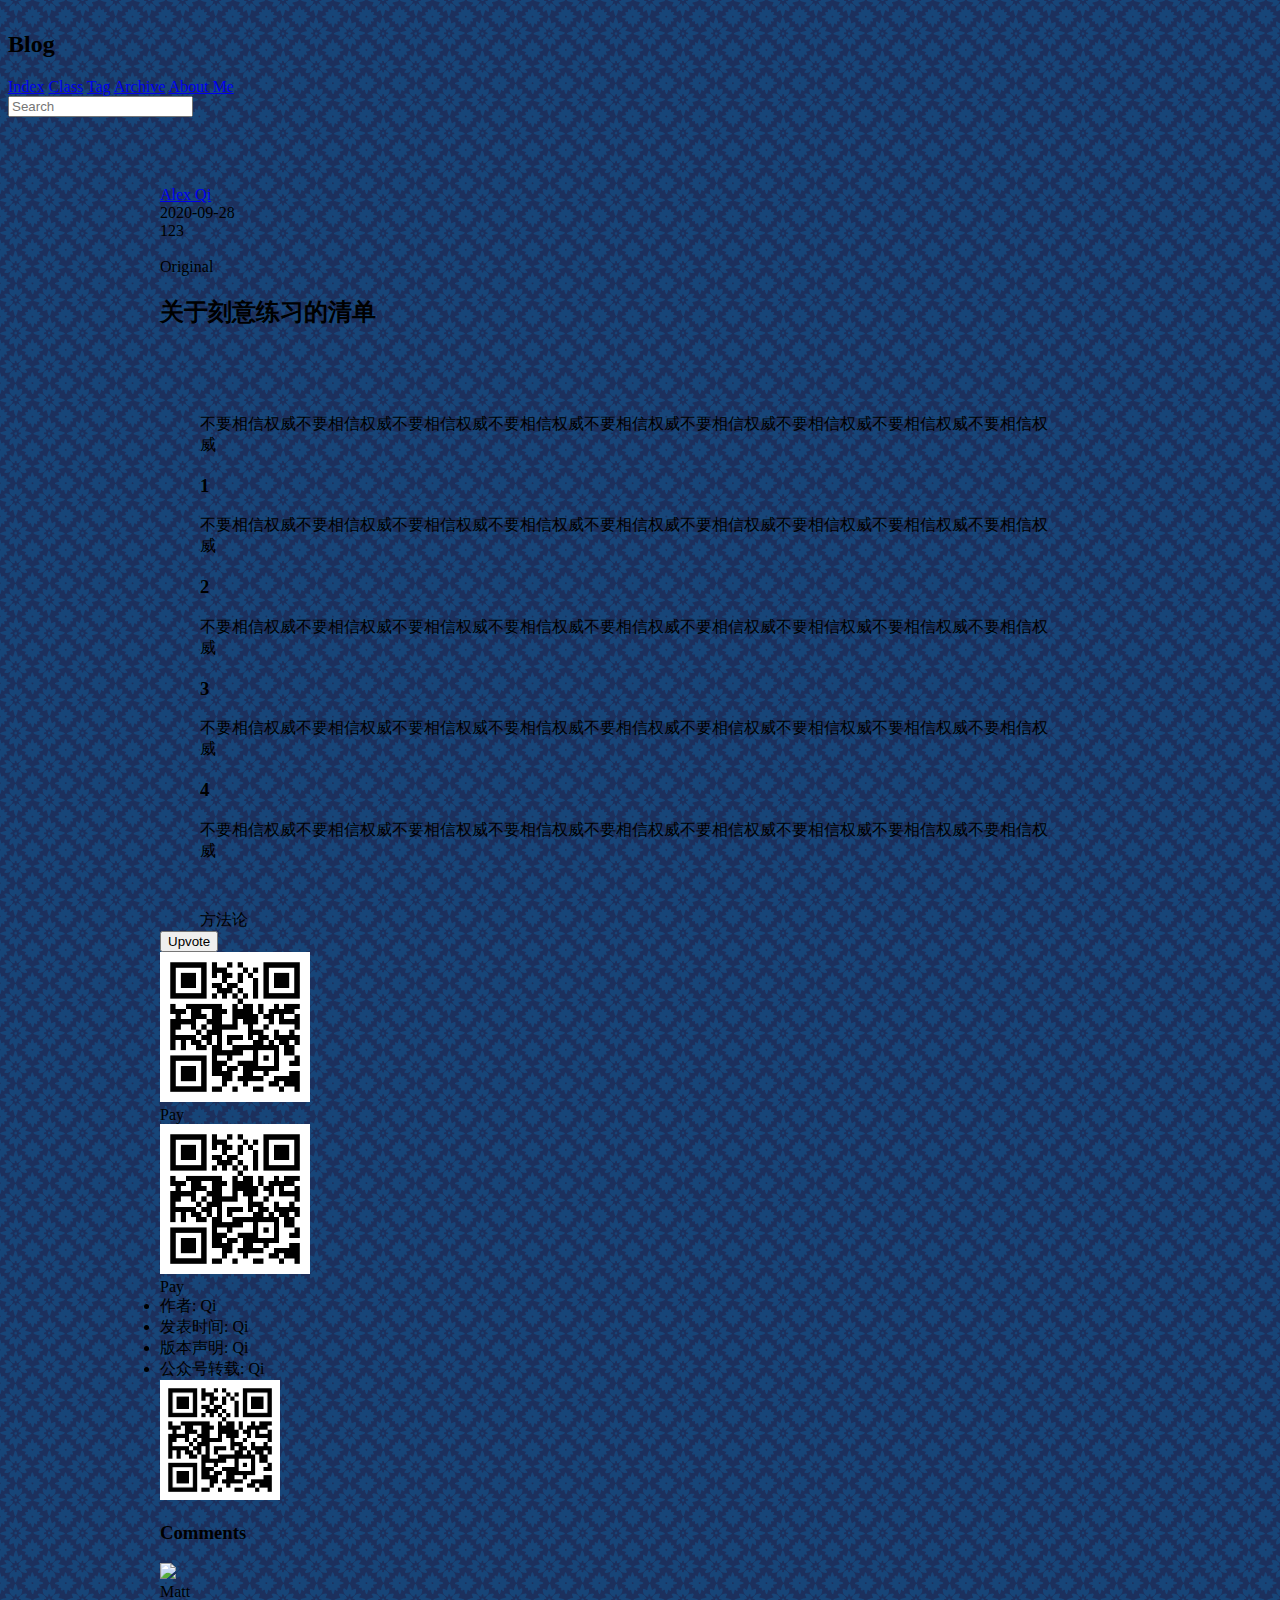
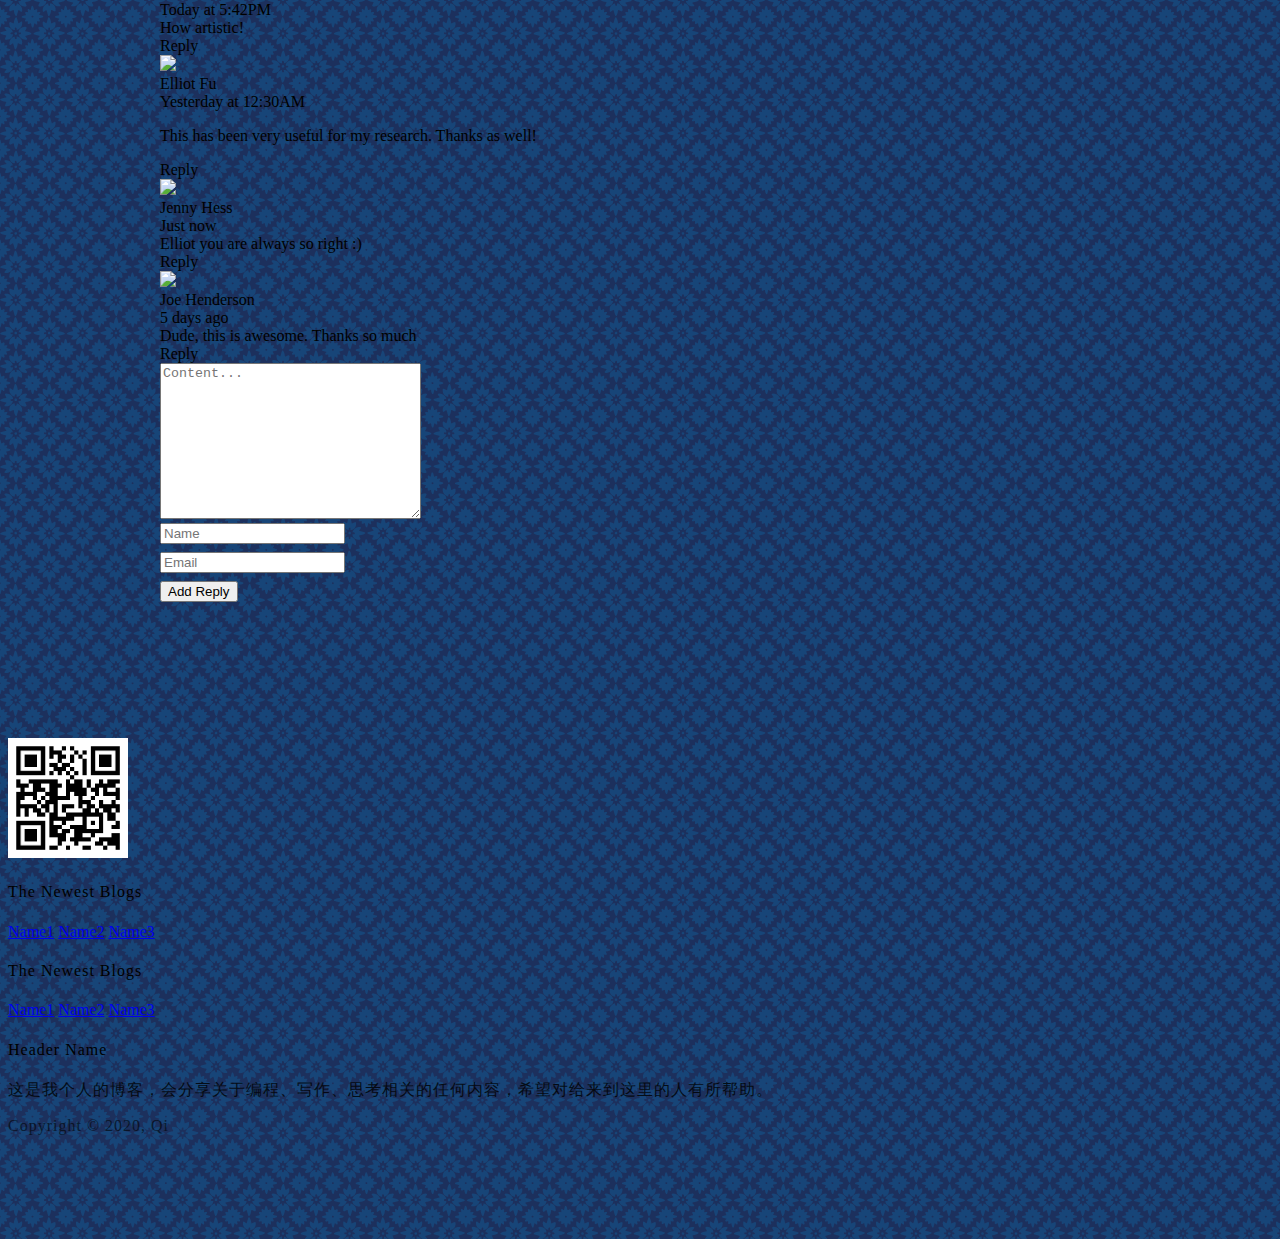
==== blog.html @ acb48db3 "20200928, blog page + content & action" ====
<!DOCTYPE html>
<html lang="en">
<head>
    <meta charset="UTF-8">
    <meta name="viewport" content="width=device-width, initial-scale=1.0, maximum-scale=1.0, minimum-scale=1.0, user-scalable=no">
    <link rel="stylesheet" href="https://cdn.jsdelivr.net/npm/semantic-ui@2.4.2/dist/semantic.min.css">
    <link rel="stylesheet" href="static/css/me.css">
    <title>Blog</title>
</head>

<body>

<!--    navigation-->
    <nav class="ui inverted attached segment me-padding-tb-mini">
        <div class="ui container">
            <div class="ui inverted secondary stackable menu">
                <h2 class="ui teal header item">Blog</h2>
                <a href="#" class="m-item item me-mobile-hide"><i class="home icon"></i>Index</a>
                <a href="#" class="m-item item me-mobile-hide"><i class="idea icon"></i>Class</a>
                <a href="#" class="m-item item me-mobile-hide"><i class="tags icon"></i>Tag</a>
                <a href="#" class="m-item item me-mobile-hide"><i class="clone icon"></i>Archive</a>
                <a href="#" class="m-item item me-mobile-hide"><i class="info icon"></i>About Me</a>
                <div class="right m-item item me-mobile-hide">
                    <div class="ui icon inverted transparent input">
                        <input type="text" placeholder="Search">
                        <i class="search link icon"></i>
                    </div>
                </div>
            </div>
        </div>

        <a href="#" class="ui menu toggle black icon button me-top-right me-mobile-show">
            <i class="icon sidebar icon"></i>
        </a>
    </nav>

<!--    content-->
    <div class="me-container-small me-padding-tb-big">
        <div class="ui container">
<!--            head-->
            <div class="ui top attached segment">
                <div class="ui horizontal link list">
                    <div class="item">
                        <img src="https://unsplash.it/id/0/100/100" alt="" class="ui avatar image">
                        <div class="content"><a href="#" class="header">Alex Qi</a></div>
                    </div>
                    <div class="item">
                        <i class="calendar icon"></i>2020-09-28
                    </div>
                    <div class="item">
                        <i class="eye icon"></i>123
                    </div>
                </div>
            </div>

<!--            picture-->
            <div class="ui attached segment">
                <img src="https://unsplash.it/id/1005/800/450" alt="" class="ui fluid rounded image">
            </div>

<!--            content-->
            <div class="ui attached padded segment">
<!--                原创label-->
                <div class="ui right aligned basic segment">
                    <div class="ui orange basic label">Original</div>
                </div>

<!--                文章标题-->
                <h2 class="ui center aligned header">关于刻意练习的清单</h2>
                <br>

<!--                文章内容-->
                <div id="content" class="me-padding-lr-responsive me-padding-tb-large">
                    <p>不要相信权威不要相信权威不要相信权威不要相信权威不要相信权威不要相信权威不要相信权威不要相信权威不要相信权威</p>

                    <h3>1</h3>
                    <p>不要相信权威不要相信权威不要相信权威不要相信权威不要相信权威不要相信权威不要相信权威不要相信权威不要相信权威</p>

                    <h3>2</h3>
                    <p>不要相信权威不要相信权威不要相信权威不要相信权威不要相信权威不要相信权威不要相信权威不要相信权威不要相信权威</p>

                    <h3>3</h3>
                    <p>不要相信权威不要相信权威不要相信权威不要相信权威不要相信权威不要相信权威不要相信权威不要相信权威不要相信权威</p>

                    <h3>4</h3>
                    <p>不要相信权威不要相信权威不要相信权威不要相信权威不要相信权威不要相信权威不要相信权威不要相信权威不要相信权威</p>
                </div>

<!--                文章标签-->
                <div class="me-padding-lr-responsive">
                    <div class="ui basic teal left pointing label">
                        方法论
                    </div>
                </div>

<!--                赞赏-->
                <div class="ui center aligned basic segment">
                    <button id="payButton" class="ui basic orange circular button">Upvote</button>
                </div>
                <div class="ui payQR flowing popup transition hidden">
                    <div class="ui orange basic label">
                        <div class="ui small images" style="font-size: inherit !important;">
                            <div class="image">
                                <img src="./static/images/QR_Code.png" alt="" class="ui rounded bordered image" style="width: 150px">
                                <div>Pay</div>
                            </div>
                            <div class="image">
                                <img src="./static/images/QR_Code.png" alt="" class="ui rounded bordered image" style="width: 150px">
                                <div>Pay</div>
                            </div>
                        </div>
                    </div>
                </div>

            </div>

<!--            blog info-->
            <div class="ui attached positive message">
                <div class="ui middle aligned grid">
                    <did class="eleven wide column">
                        <div class="list">
                            <li>作者: Qi</li>
                            <li>发表时间: Qi</li>
                            <li>版本声明: Qi</li>
                            <li>公众号转载: Qi</li>
                        </div>
                    </did>
                    
                    <div class="five wide column">
                        <img src="./static/images/QR_Code.png" alt="" class="ui right floated rounded bordered image" style="width: 120px">
                    </div>
                </div>
            </div>

<!--            comment-->
            <div class="ui bottom attached segment">
<!--                comment list and response area-->
                <div class="ui teal segment">
                    <div class="ui comments">
                        <h3 class="ui dividing header">Comments</h3>
                        <div class="comment">
                            <a class="avatar">
                                <img src="https://unsplash.it/id/1005/100/100">
                            </a>
                            <div class="content">
                                <a class="author">Matt</a>
                                <div class="metadata">
                                    <span class="date">Today at 5:42PM</span>
                                </div>
                                <div class="text">
                                    How artistic!
                                </div>
                                <div class="actions">
                                    <a class="reply">Reply</a>
                                </div>
                            </div>
                        </div>
                        <div class="comment">
                            <a class="avatar">
                                <img src="https://unsplash.it/id/20/100/100">
                            </a>
                            <div class="content">
                                <a class="author">Elliot Fu</a>
                                <div class="metadata">
                                    <span class="date">Yesterday at 12:30AM</span>
                                </div>
                                <div class="text">
                                    <p>This has been very useful for my research. Thanks as well!</p>
                                </div>
                                <div class="actions">
                                    <a class="reply">Reply</a>
                                </div>
                            </div>
                            <div class="comments">
                                <div class="comment">
                                    <a class="avatar">
                                        <img src="https://unsplash.it/id/10/100/100">
                                    </a>
                                    <div class="content">
                                        <a class="author">Jenny Hess</a>
                                        <div class="metadata">
                                            <span class="date">Just now</span>
                                        </div>
                                        <div class="text">
                                            Elliot you are always so right :)
                                        </div>
                                        <div class="actions">
                                            <a class="reply">Reply</a>
                                        </div>
                                    </div>
                                </div>
                            </div>
                        </div>
                        <div class="comment">
                            <a class="avatar">
                                <img src="https://unsplash.it/id/0/100/100">
                            </a>
                            <div class="content">
                                <a class="author">Joe Henderson</a>
                                <div class="metadata">
                                    <span class="date">5 days ago</span>
                                </div>
                                <div class="text">
                                    Dude, this is awesome. Thanks so much
                                </div>
                                <div class="actions">
                                    <a class="reply">Reply</a>
                                </div>
                            </div>
                        </div>
                    </div>
                </div>
                <div class="ui form">
                    <div class="field">
                        <textarea name="content" id="" cols="30" rows="10" placeholder="Content..."></textarea>
                    </div>
                    <div class="fields">
                        <div class="field me-mobile-wide me-margin-bottom-small">
                            <div class="ui left icon input">
                                <i class="user icon"></i>
                                <input type="text" name="nickname" placeholder="Name">
                            </div>
                        </div>
                        <div class="field me-mobile-wide me-margin-bottom-small">
                            <div class="ui left icon input">
                                <i class="mail icon"></i>
                                <input type="text" name="email" placeholder="Email">
                            </div>
                        </div>
                        <div class="field me-mobile-wide me-margin-bottom-small">
                            <button class="ui teal icon button me-mobile-wide"><i class="icon edit"></i>Add Reply</button>
                        </div>
                    </div>
                </div>
            </div>

        </div>
    </div>

<!--    footer-->
    <footer class="ui inverted vertical segment me-padding-tb-massive">
        <div class="ui center aligned container">
            <div class="ui inverted divided stackable grid">
                <div class="three wide column">
                    <div class="ui inverted link list">
<!--                        <img src="./static/images/QR_Code.png" alt="" class="ui rounded image" style="width: 120px">-->
                        <div class="item">
                            <img src="./static/images/QR_Code.png" alt="" class="ui rounded image" style="width: 120px">
                        </div>
                    </div>
                </div>
                <div class="three wide column">
                    <h4 class="ui inverted header me-text-thin me-text-spaced">The Newest Blogs</h4>
                    <div class="ui inverted link list">
                        <a href="#" class="item">Name1</a>
                        <a href="#" class="item">Name2</a>
                        <a href="#" class="item">Name3</a>
                    </div>
                </div>
                <div class="three wide column">
                    <h4 class="ui inverted header me-text-thin me-text-spaced">The Newest Blogs</h4>
                    <div class="ui inverted link list">
                        <a href="#" class="item">Name1</a>
                        <a href="#" class="item">Name2</a>
                        <a href="#" class="item">Name3</a>
                    </div>
                </div>
                <div class="seven wide column">
                    <h4 class="ui inverted header me-text-thin me-text-spaced">Header Name</h4>
                    <p class="me-text-thin me-text-spaced me-opacity-mini">这是我个人的博客，会分享关于编程、写作、思考相关的任何内容，希望对给来到这里的人有所帮助。</p>
                </div>
            </div>
            <div class="ui inverted section divider"></div>
            <p class="me-text-thin me-text-spaced me-opacity-tiny">Copyright © 2020, Qi</p>
        </div>
    </footer>


<script src="https://cdn.jsdelivr.net/npm/jquery@3.2/dist/jquery.min.js"></script>
<script src="https://cdn.jsdelivr.net/npm/semantic-ui@2.4.2/dist/semantic.min.js"></script>

<script>
    // Response to click button, display and show menu bar in navigator
    $('.menu.toggle').click(function() {
        $('.m-item').toggleClass('me-mobile-hide');
    });

    // Click to toggle Pay Code
    $('#payButton').popup({
        popup: $('.payQR.popup'),
        on: 'click',
        position: 'bottom center'
    });
</script>
</body>
</html>
---- static/css/me.css ----
body {
    background: url("../images/bg.png");
}


/*padding*/
.me-padding-mini {
    padding: 0.1em !important;
}
.me-padding-tiny {
    padding: 0.5em !important;
}

/*padding-top-bottom*/
.me-padding-tb-mini {
    padding-top: 0.2em !important;
    padding-bottom: 0.2em !important;
}
.me-padding-tb-tiny {
    padding-top: 0.3em !important;
    padding-bottom: 0.3em !important;
}
.me-padding-tb-small {
    padding-top: 0.5em !important;
    padding-bottom: 0.5em !important;
}
.me-padding-tb {
    padding-top: 1em !important;
    padding-bottom: 1em !important;
}
.me-padding-tb-large {
    padding-top: 2em !important;
    padding-bottom: 2em !important;
}
.me-padding-tb-big {
    padding-top: 3em !important;
    padding-bottom: 3em !important;
}
.me-padding-tb-huge {
    padding-top: 4em !important;
    padding-bottom: 4em !important;
}
.me-padding-tb-massive {
    padding-top: 5em !important;
    padding-bottom: 5em !important;
}

.me-padding-lr {
    padding-left: 2.5em !important;
    padding-right: 4em !important;
}
.me-padding-lr-responsive {
    padding-left: 2.5em !important;
    padding-right: 4em !important;
}

/*margin*/
.me-margin-top-small {
    margin-top: 0.5em !important;
}
.me-margin-top {
    margin-top: 1em !important;
}
.me-margin-top-large {
    margin-top: 2em !important;
}
.me-margin-bottom-small {
    margin-bottom: 0.5em !important;
}
.me-margin-tb-tiny {
    margin-top: 0.3em !important;
    margin-bottom: 0.3em !important;
}


/*---------------------------text---------------------------*/
.me-text {
    font-weight: 300 !important;
    letter-spacing: 1px !important;
    line-height: 1.8;
}
.me-text-thin {
    font-weight: 300 !important;
}
.me-text-spaced {
    letter-spacing: 1px !important;
}
.me-text-lined {
    line-height: 1.8;
}


/*---------------------------opacity---------------------------*/
.me-opacity-mini {
    opacity: 0.8 !important;
}
.me-opacity-tiny {
    opacity: 0.6 !important;
}


/*---------------------------display---------------------------*/
.me-inline-block {
    display: inline-block !important;
}


/*---------------------------container---------------------------*/
.me-container {
    max-width: 72em !important;
    margin: auto !important;
}
.me-container-small {
    max-width: 60em !important;
    margin: auto !important;
}


/*---------------------------color---------------------------*/
.me-black {
    color: #333 !important;
}


/*---------------------------position---------------------------*/
.me-top-right {
    position: absolute;
    top: 0;
    right: 0;
}


/*---------------------------mobile---------------------------*/
.me-mobile-show {
    display: none !important;
}
@media screen and (max-width: 768px) {
    .me-mobile-hide {
        display: none !important;
    }
    .me-mobile-show {
        display: block !important;
    }
    .me-padding-lr-responsive {
        padding-left: 0 !important;
        padding-right: 0 !important;
    }
    .me-mobile-wide {
        width: 100% !important;
    }
}
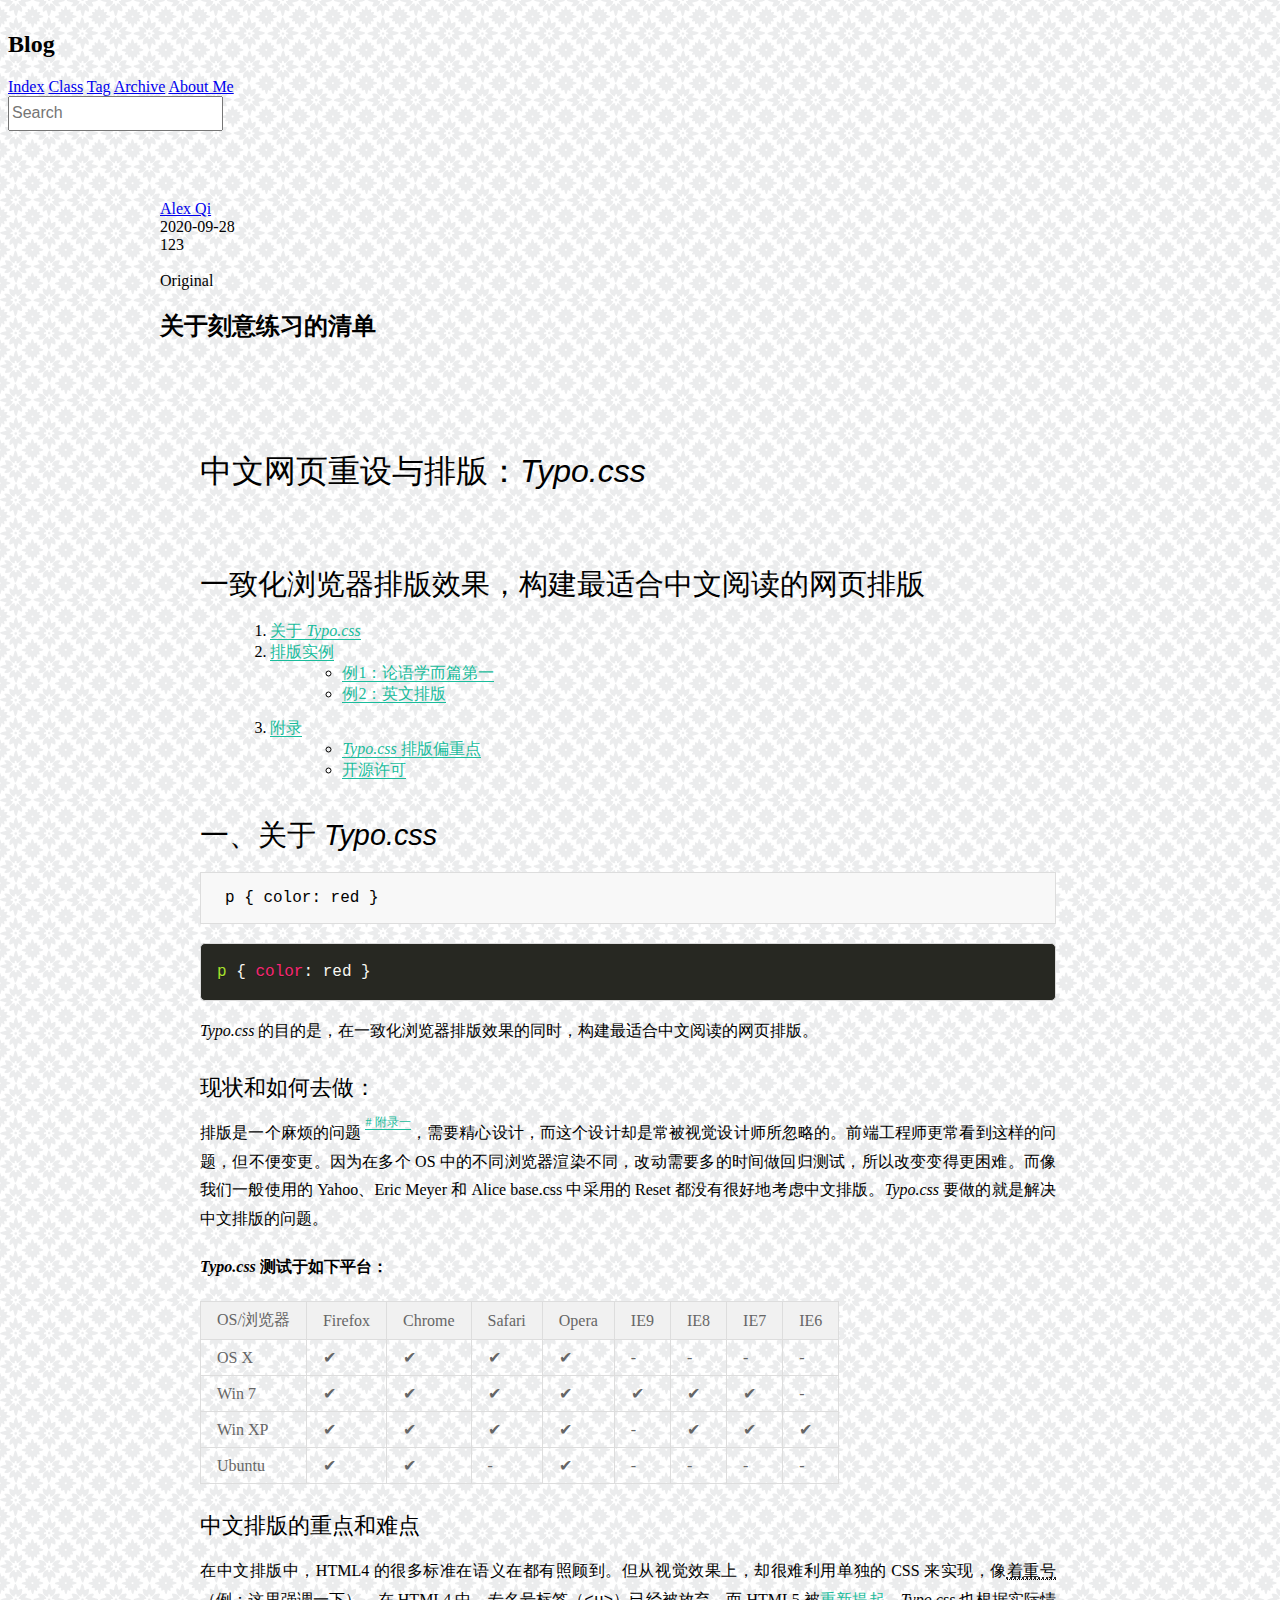
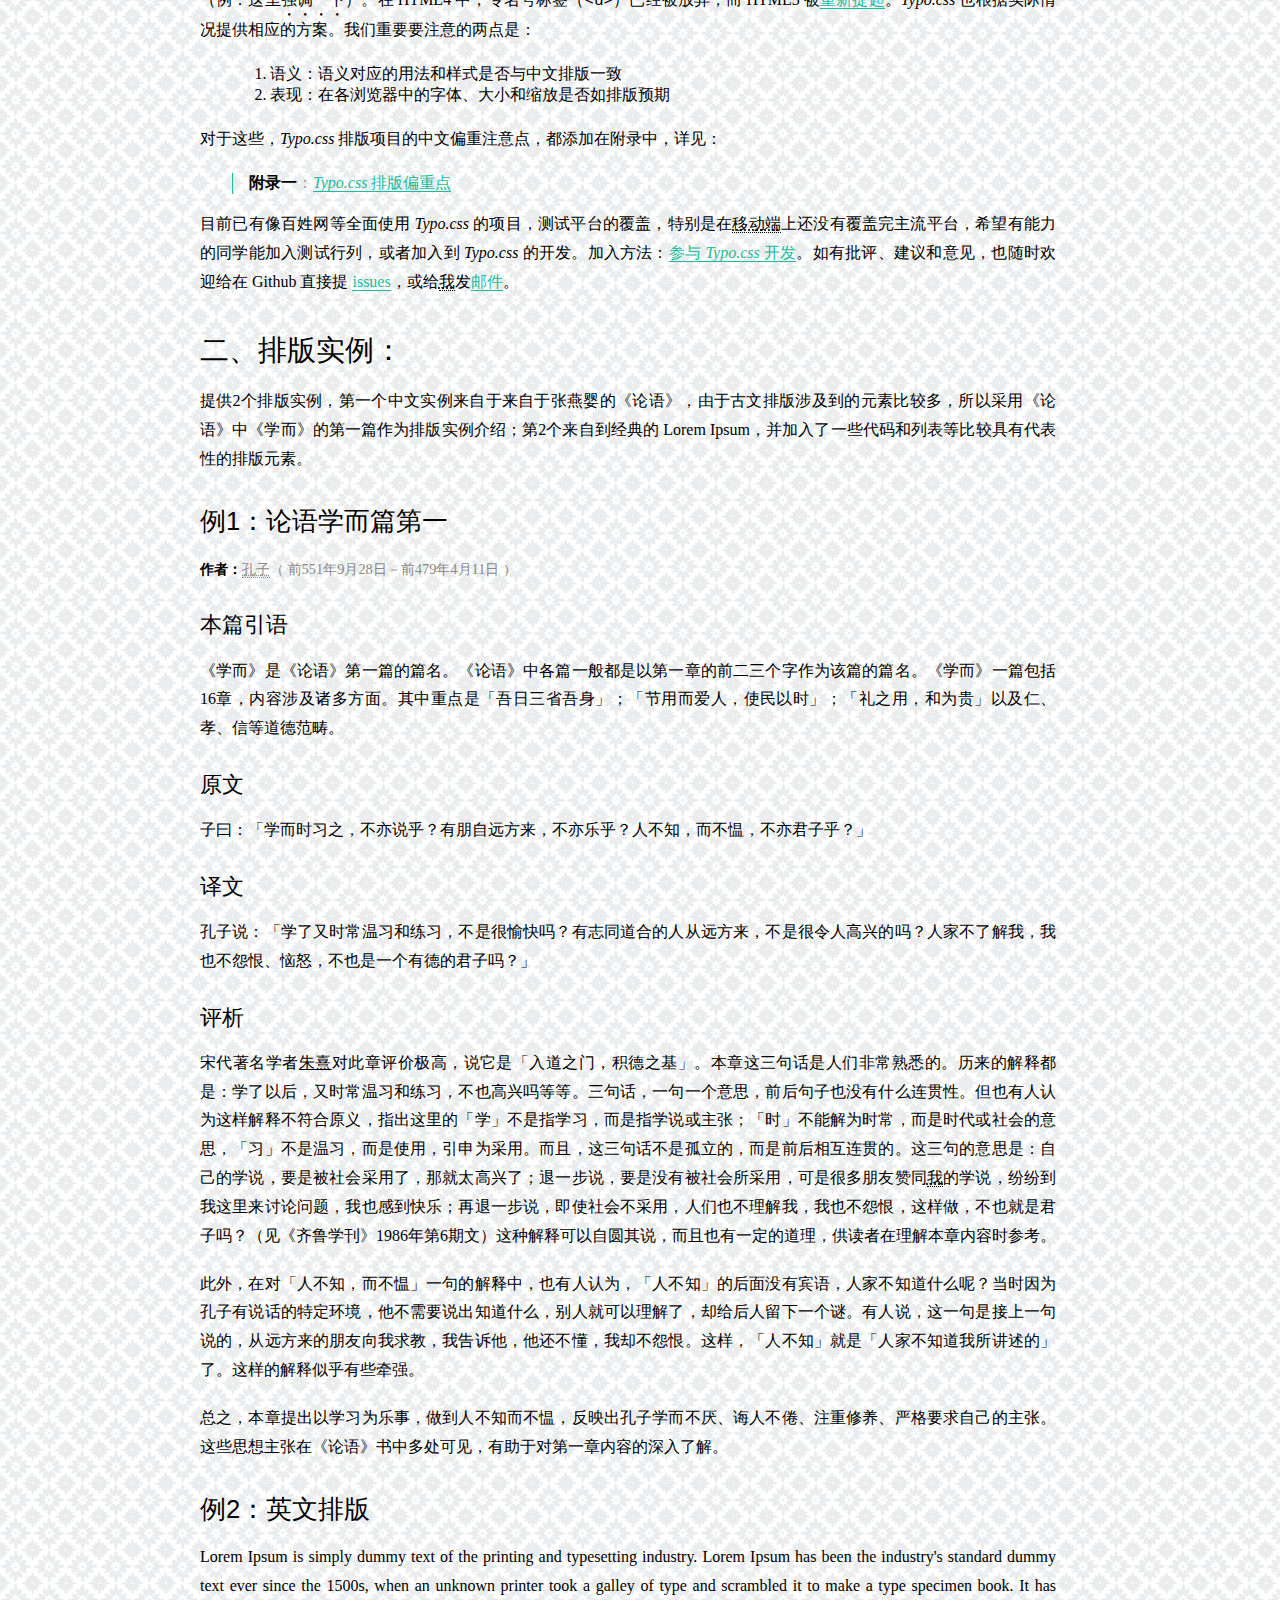
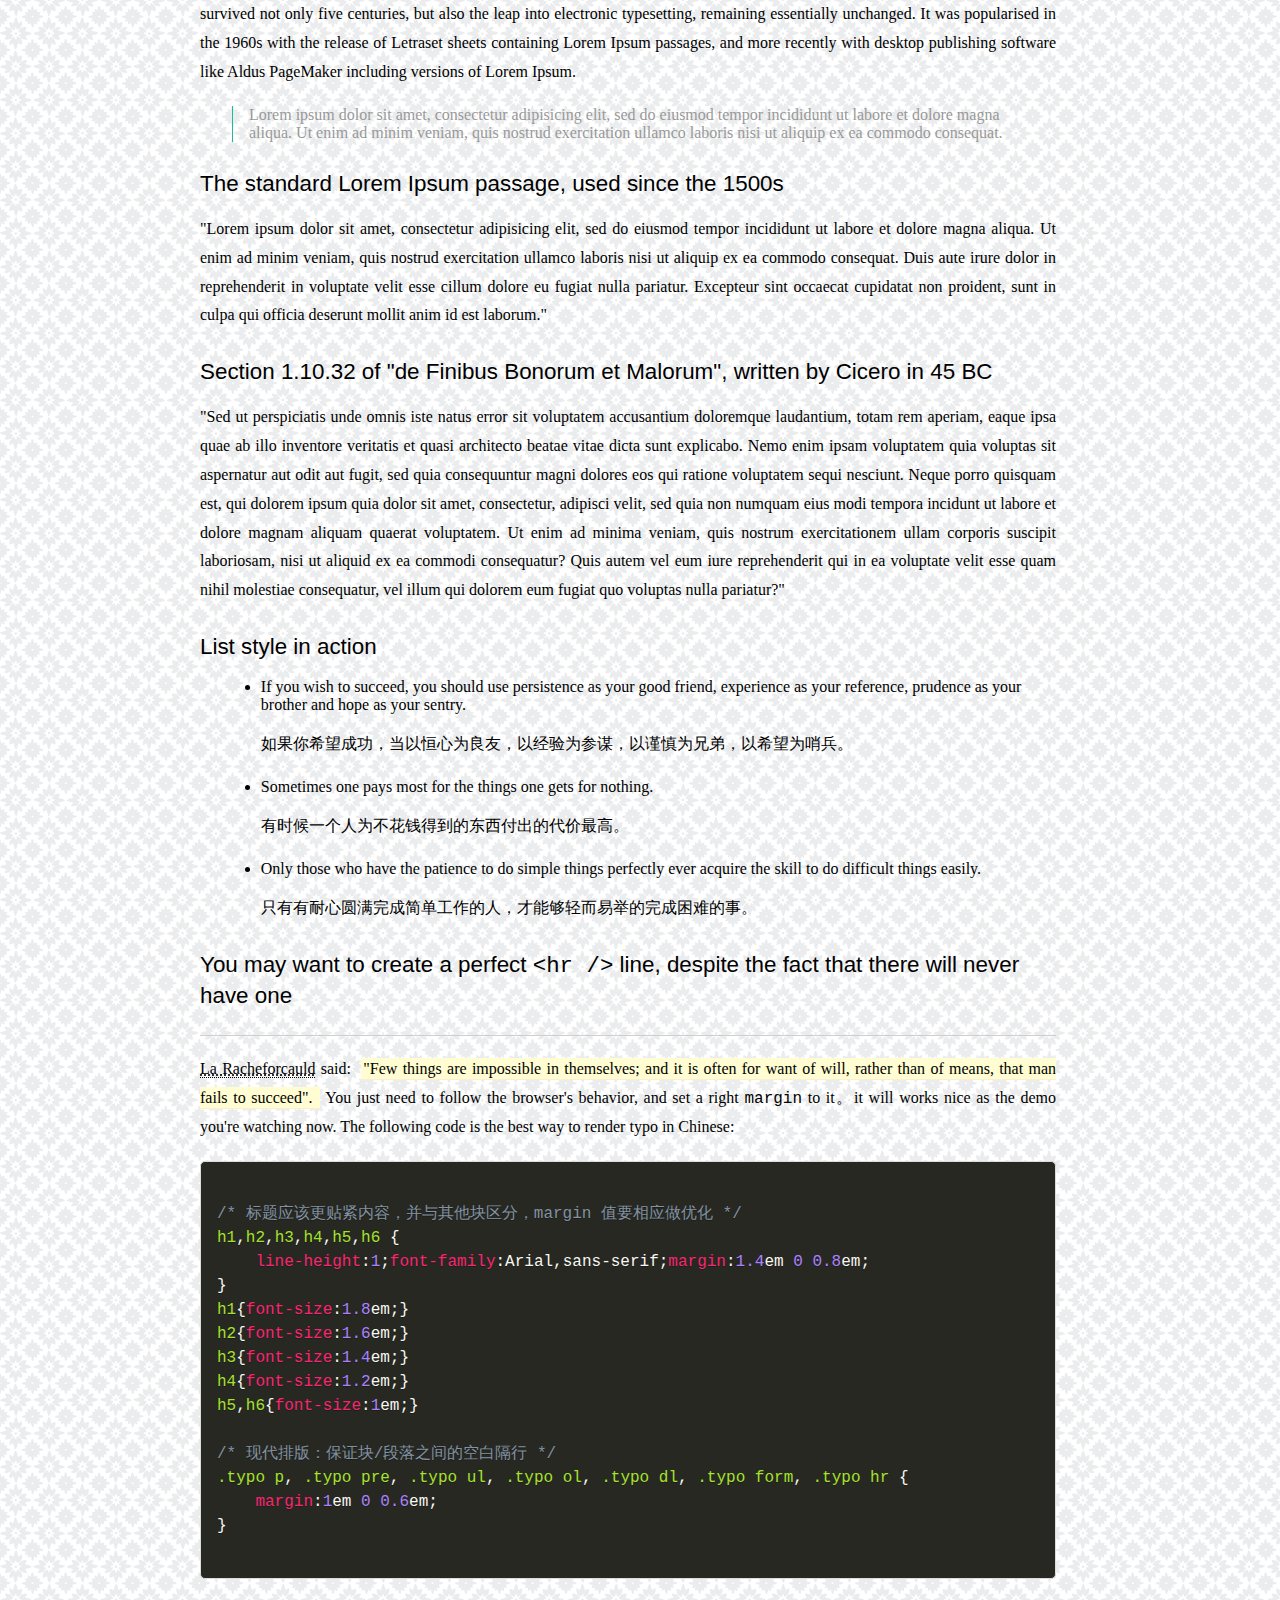
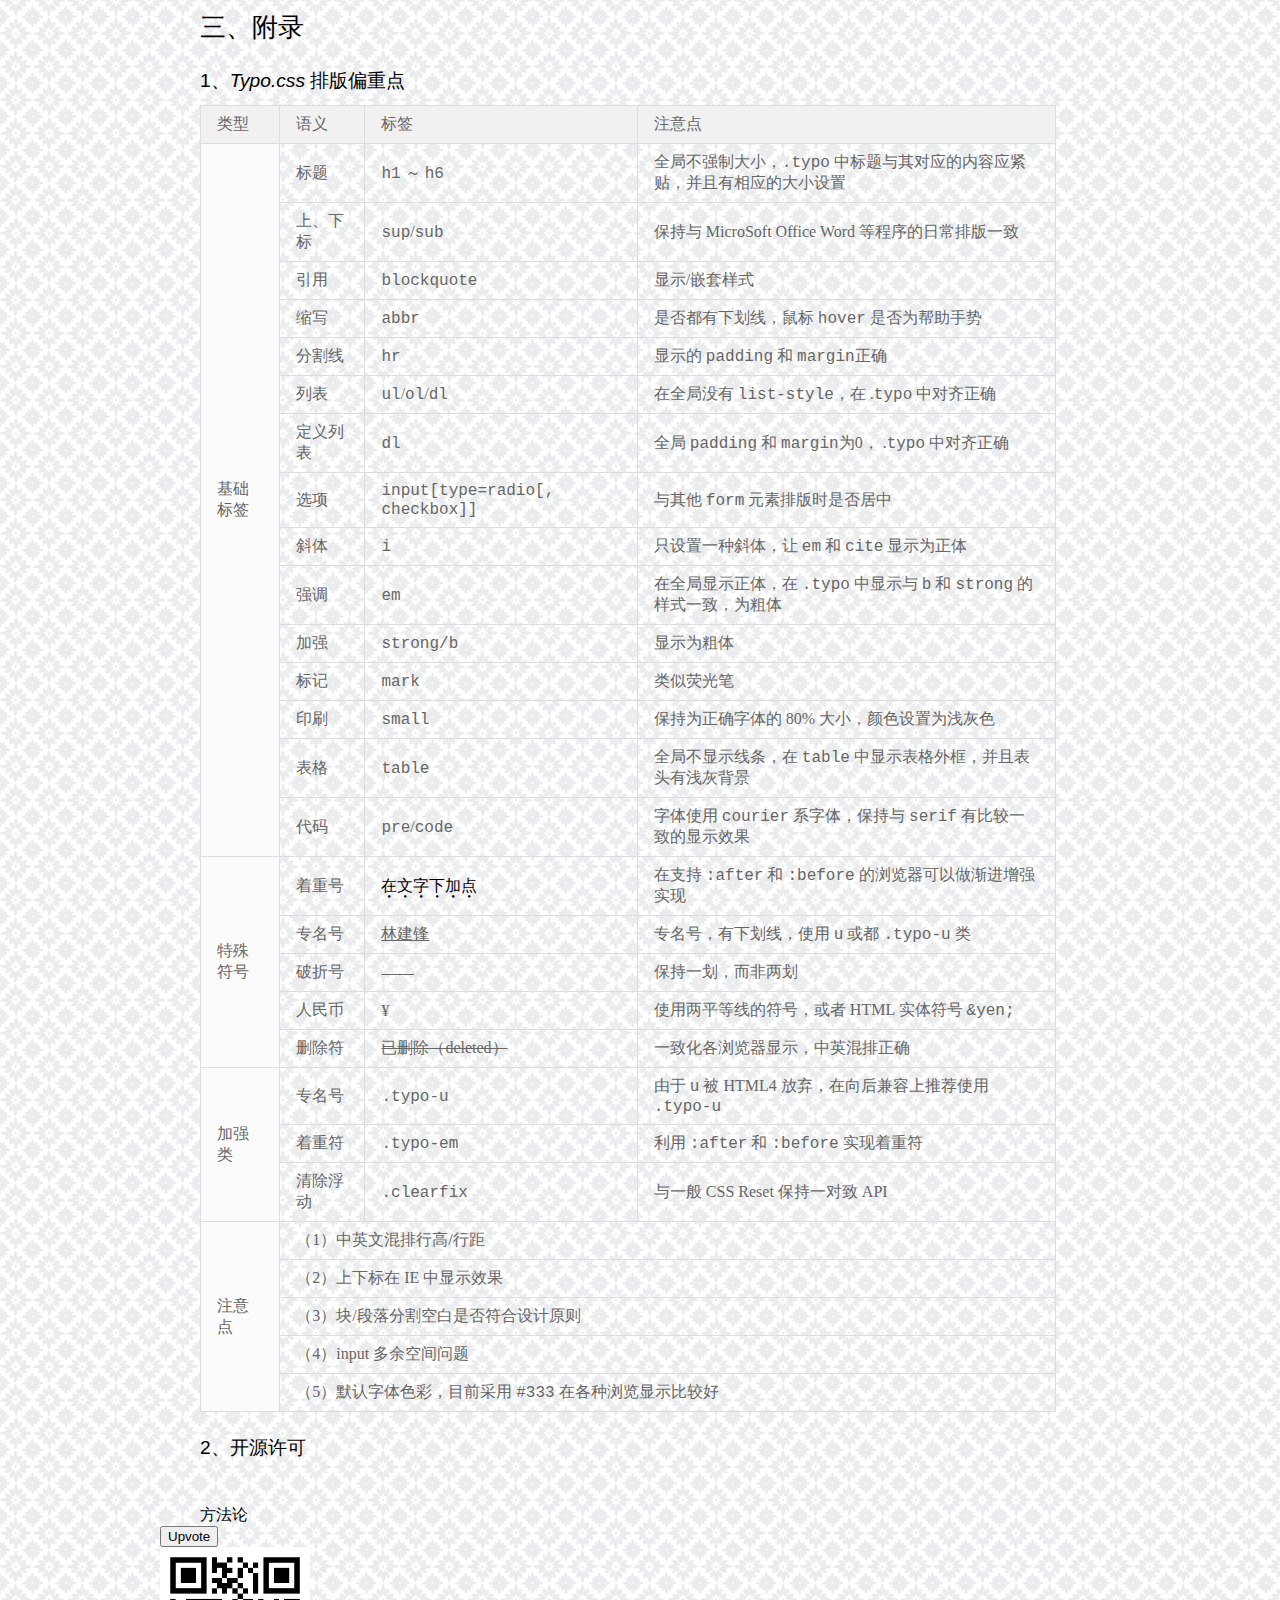
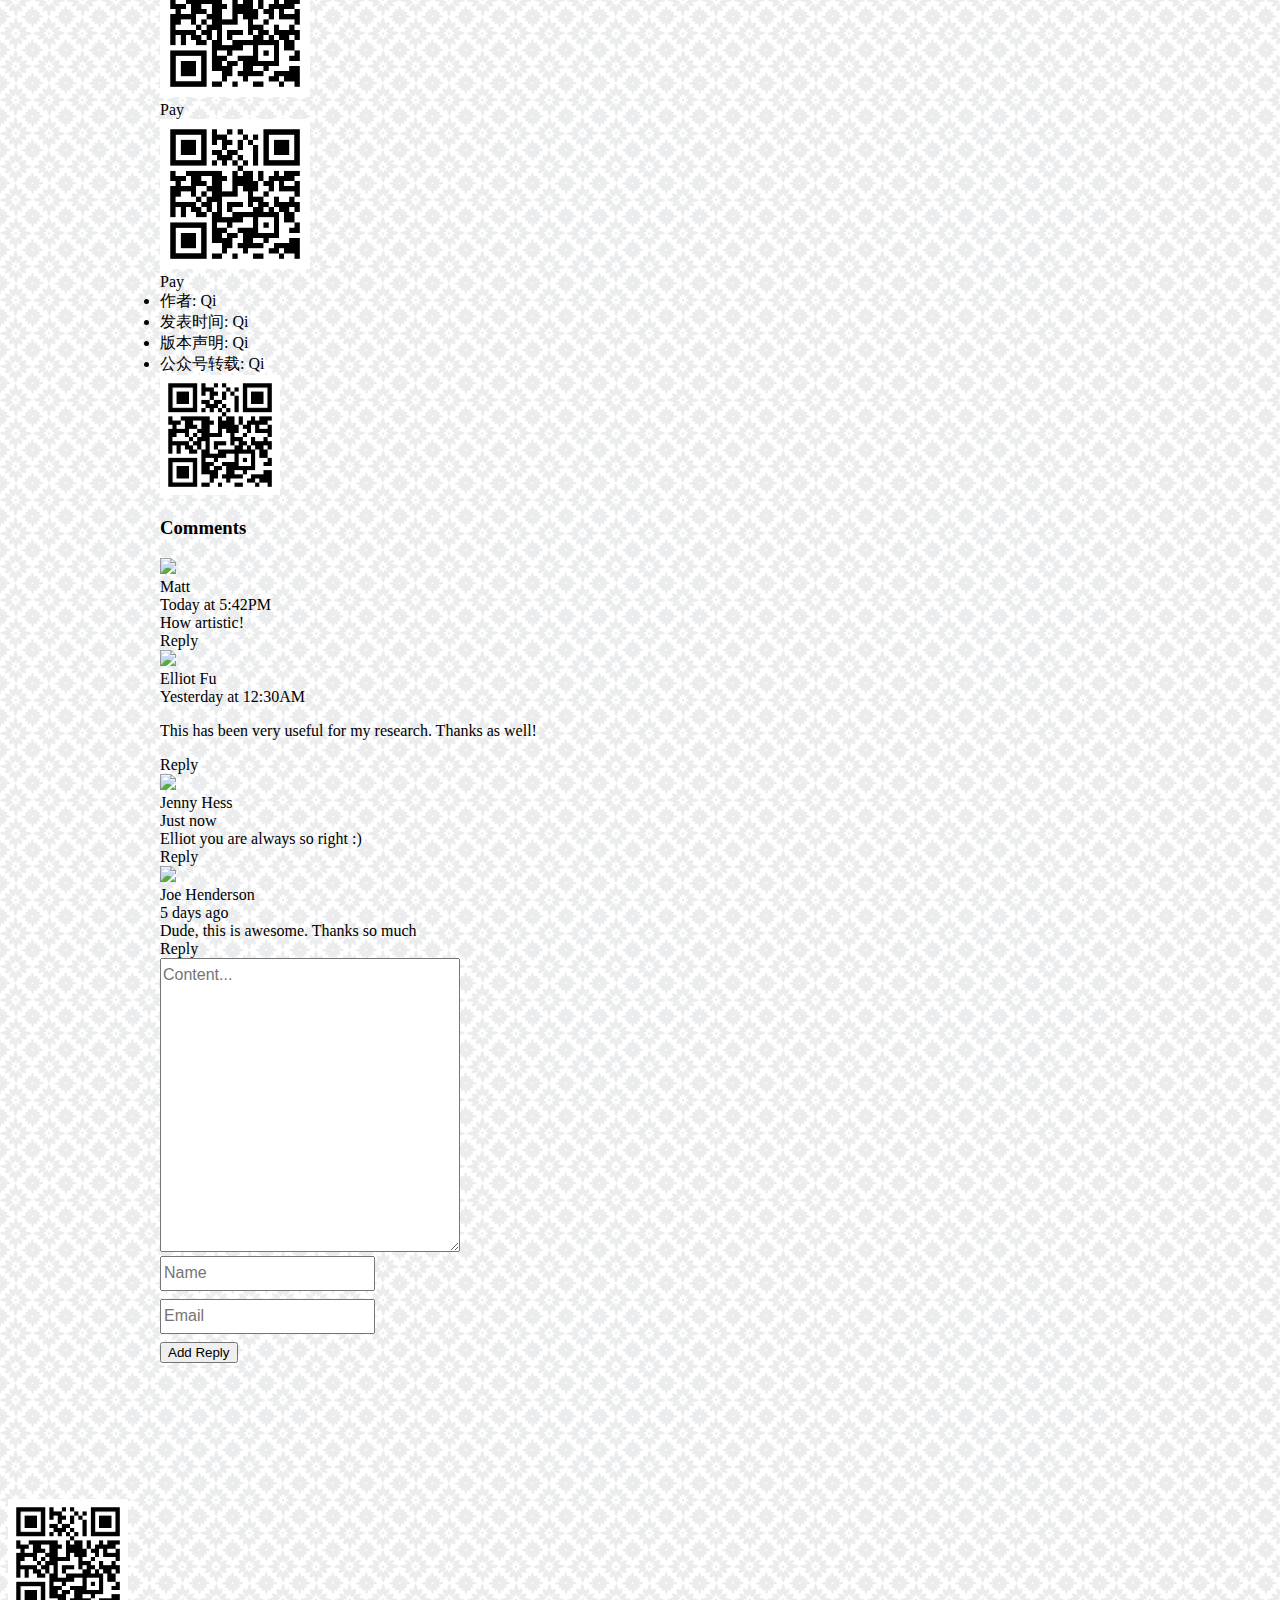
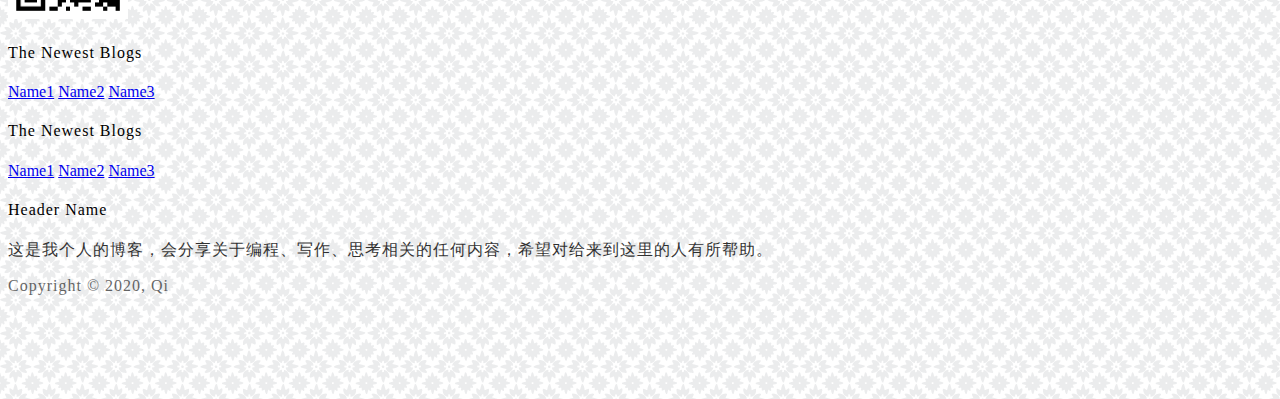
==== commit ef2420bb: "20201104, plugins 0.1" ====
--- a/blog.html
+++ b/blog.html
@@ -5,6 +5,10 @@
     <meta name="viewport" content="width=device-width, initial-scale=1.0, maximum-scale=1.0, minimum-scale=1.0, user-scalable=no">
     <link rel="stylesheet" href="https://cdn.jsdelivr.net/npm/semantic-ui@2.4.2/dist/semantic.min.css">
     <link rel="stylesheet" href="static/css/me.css">
+    <link rel="stylesheet" href="./static/css/typo.css">
+<!--    <link rel="stylesheet" href="./static/css/animate.css">-->
+    <link rel="stylesheet" href="https://cdnjs.cloudflare.com/ajax/libs/animate.css/4.1.1/animate.min.css"/>
+    <link rel="stylesheet" href="./static/lib/prism/prism.css">
     <title>Blog</title>
 </head>
 
@@ -35,7 +39,7 @@
     </nav>
 
 <!--    content-->
-    <div class="me-container-small me-padding-tb-big">
+    <div class="me-container-small me-padding-tb-big animate__animated animate__fadeInRight">
         <div class="ui container">
 <!--            head-->
             <div class="ui top attached segment">
@@ -70,20 +74,383 @@
                 <br>
 
 <!--                文章内容-->
-                <div id="content" class="me-padding-lr-responsive me-padding-tb-large">
-                    <p>不要相信权威不要相信权威不要相信权威不要相信权威不要相信权威不要相信权威不要相信权威不要相信权威不要相信权威</p>
-
-                    <h3>1</h3>
-                    <p>不要相信权威不要相信权威不要相信权威不要相信权威不要相信权威不要相信权威不要相信权威不要相信权威不要相信权威</p>
-
-                    <h3>2</h3>
-                    <p>不要相信权威不要相信权威不要相信权威不要相信权威不要相信权威不要相信权威不要相信权威不要相信权威不要相信权威</p>
-
-                    <h3>3</h3>
-                    <p>不要相信权威不要相信权威不要相信权威不要相信权威不要相信权威不要相信权威不要相信权威不要相信权威不要相信权威</p>
-
-                    <h3>4</h3>
-                    <p>不要相信权威不要相信权威不要相信权威不要相信权威不要相信权威不要相信权威不要相信权威不要相信权威不要相信权威</p>
+                <div id="content" class="typo typo-selection me-padding-lr-responsive me-padding-tb-large">
+
+                    <h1>中文网页重设与排版：<i class="serif">Typo.css</i></h1><br/>
+
+                    <h2 id="tagline" class="serif">一致化浏览器排版效果，构建最适合中文阅读的网页排版</h2>
+
+                    <ol id="table">
+                        <li><a href="#section1">关于 <i class="serif">Typo.css</i></a></li>
+                        <li><a href="#section2">排版实例</a>
+                            <ul>
+                                <li><a href="#section2-1">例1：论语学而篇第一</a></li>
+                                <li><a href="#section2-2">例2：英文排版</a></li>
+                            </ul>
+                        </li>
+                        <li><a href="#section3">附录</a>
+                            <ul>
+                                <li><a href="#appendix1"><i class="serif">Typo.css</i> 排版偏重点</a></li>
+                                <li><a href="#appendix2">开源许可</a></li>
+                            </ul>
+                        </li>
+                    </ol>
+
+                    <h2 id="section1">一、关于 <i class="serif">Typo.css</i></h2>
+                    <pre><code class="">p { color: red }</code></pre>
+                    <pre><code class="language-css">p { color: red }</code></pre>
+                    <p><i class="serif">Typo.css</i> 的目的是，在一致化浏览器排版效果的同时，构建最适合中文阅读的网页排版。</p>
+                    <h4>现状和如何去做：</h4>
+
+                    <p class="typo-first">排版是一个麻烦的问题 <sup><a href="#appendix1"># 附录一</a></sup>，需要精心设计，而这个设计却是常被视觉设计师所忽略的。前端工程师更常看到这样的问题，但不便变更。因为在多个 OS 中的不同浏览器渲染不同，改动需要多的时间做回归测试，所以改变变得更困难。而像我们一般使用的
+                        Yahoo、Eric Meyer 和 Alice base.css 中采用的 Reset 都没有很好地考虑中文排版。<i class="serif">Typo.css</i> 要做的就是解决中文排版的问题。</p>
+
+                    <p><strong><i class="serif">Typo.css</i> 测试于如下平台：</strong></p>
+                    <table class="ui table" summary="Typo.css 的测试平台列表">
+                        <thead>
+                        <tr>
+                            <th>OS/浏览器</th>
+                            <th>Firefox</th>
+                            <th>Chrome</th>
+                            <th>Safari</th>
+                            <th>Opera</th>
+                            <th>IE9</th>
+                            <th>IE8</th>
+                            <th>IE7</th>
+                            <th>IE6</th>
+                        </tr>
+                        </thead>
+                        <tbody>
+                        <tr>
+                            <td>OS X</td>
+                            <td>✔</td>
+                            <td>✔</td>
+                            <td>✔</td>
+                            <td>✔</td>
+                            <td>-</td>
+                            <td>-</td>
+                            <td>-</td>
+                            <td>-</td>
+                        </tr>
+                        <tr>
+                            <td>Win 7</td>
+                            <td>✔</td>
+                            <td>✔</td>
+                            <td>✔</td>
+                            <td>✔</td>
+                            <td>✔</td>
+                            <td>✔</td>
+                            <td>✔</td>
+                            <td>-</td>
+                        </tr>
+                        <tr>
+                            <td>Win XP</td>
+                            <td>✔</td>
+                            <td>✔</td>
+                            <td>✔</td>
+                            <td>✔</td>
+                            <td>-</td>
+                            <td>✔</td>
+                            <td>✔</td>
+                            <td>✔</td>
+                        </tr>
+                        <tr>
+                            <td>Ubuntu</td>
+                            <td>✔</td>
+                            <td>✔</td>
+                            <td>-</td>
+                            <td>✔</td>
+                            <td>-</td>
+                            <td>-</td>
+                            <td>-</td>
+                            <td>-</td>
+                        </tr>
+                        </tbody>
+                    </table>
+
+                    <h4>中文排版的重点和难点</h4>
+
+                    <p>在中文排版中，HTML4 的很多标准在语义在都有照顾到。但从视觉效果上，却很难利用单独的 CSS 来实现，像<abbr title="在文字下多加一个点">着重号</abbr>（例：这里<em class="typo-em">强调一下</em>）。在 HTML4 中，专名号标签（<code>&lt;u&gt;</code>）已经被放弃，而
+                        HTML5 被<a href="//html5doctor.com/u-element/">重新提起</a>。<i class="serif">Typo.css</i> 也根据实际情况提供相应的方案。我们重要要注意的两点是：</p>
+                    <ol>
+                        <li>语义：语义对应的用法和样式是否与中文排版一致</li>
+                        <li>表现：在各浏览器中的字体、大小和缩放是否如排版预期</li>
+                    </ol>
+                    <p>对于这些，<i class="serif">Typo.css</i> 排版项目的中文偏重注意点，都添加在附录中，详见：</p>
+                    <blockquote>
+                        <b>附录一</b>：<a href="#appendix1"><i class="serif">Typo.css</i> 排版偏重点</a>
+                    </blockquote>
+
+                    <p>目前已有像百姓网等全面使用 <i class="serif">Typo.css</i> 的项目，测试平台的覆盖，特别是在<abbr title="手机、平板电脑等移动平台">移动端</abbr>上还没有覆盖完主流平台，希望有能力的同学能加入测试行列，或者加入到 <i class="serif">Typo.css</i>
+                        的开发。加入方法：<a href="https://github.com/sofish/Typo.css">参与 <i class="serif">Typo.css</i> 开发</a>。如有批评、建议和意见，也随时欢迎给在 Github 直接提 <a
+                                href="https://github.com/sofish/Typo.css/issues">issues</a>，或给<abbr title="Sofish Lin, author of Typo.css"
+                                                                                                    role="author">我</abbr>发<a
+                                href="mailto:sofish@icloud.com">邮件</a>。</p>
+
+
+                    <h2 id="section2">二、排版实例：</h2>
+
+                    <p>提供2个排版实例，第一个中文实例来自于来自于<cite class="typo-unique">张燕婴</cite>的《论语》，由于古文排版涉及到的元素比较多，所以采用《论语》中《学而》的第一篇作为排版实例介绍；第2个来自到经典的
+                        Lorem Ipsum，并加入了一些代码和列表等比较具有代表性的排版元素。</p>
+
+                    <h3 id="section2-1">例1：论语学而篇第一</h3>
+
+                    <p>
+                        <small><b>作者：</b><abbr title="名丘，字仲尼">孔子</abbr>（
+                            <time>前551年9月28日－前479年4月11日</time>
+                            ）
+                        </small>
+                    </p>
+
+                    <h4>本篇引语</h4>
+
+                    <p>
+                        《学而》是《论语》第一篇的篇名。《论语》中各篇一般都是以第一章的前二三个字作为该篇的篇名。《学而》一篇包括16章，内容涉及诸多方面。其中重点是「吾日三省吾身」；「节用而爱人，使民以时」；「礼之用，和为贵」以及仁、孝、信等道德范畴。 </p>
+
+                    <h4>原文</h4>
+
+                    <p>子曰：「学而时习之，不亦说乎？有朋自远方来，不亦乐乎？人不知，而不愠，不亦君子乎？」 </p>
+
+                    <h4>译文</h4>
+
+                    <p>孔子说：「学了又时常温习和练习，不是很愉快吗？有志同道合的人从远方来，不是很令人高兴的吗？人家不了解我，我也不怨恨、恼怒，不也是一个有德的君子吗？」 </p>
+
+                    <h4>评析</h4>
+
+                    <p>宋代著名学者<u class="typo-u">朱熹</u>对此章评价极高，说它是「入道之门，积德之基」。本章这三句话是人们非常熟悉的。历来的解释都是：学了以后，又时常温习和练习，不也高兴吗等等。三句话，一句一个意思，前后句子也没有什么连贯性。但也有人认为这样解释不符合原义，指出这里的「学」不是指学习，而是指学说或主张；「时」不能解为时常，而是时代或社会的意思，「习」不是温习，而是使用，引申为采用。而且，这三句话不是孤立的，而是前后相互连贯的。这三句的意思是：自己的学说，要是被社会采用了，那就太高兴了；退一步说，要是没有被社会所采用，可是很多朋友赞同<abbr
+                            title="张燕婴">我</abbr>的学说，纷纷到我这里来讨论问题，我也感到快乐；再退一步说，即使社会不采用，人们也不理解我，我也不怨恨，这样做，不也就是君子吗？（见《齐鲁学刊》1986年第6期文）这种解释可以自圆其说，而且也有一定的道理，供读者在理解本章内容时参考。
+                    </p>
+
+                    <p>此外，在对「人不知，而不愠」一句的解释中，也有人认为，「人不知」的后面没有宾语，人家不知道什么呢？当时因为孔子有说话的特定环境，他不需要说出知道什么，别人就可以理解了，却给后人留下一个谜。有人说，这一句是接上一句说的，从远方来的朋友向我求教，我告诉他，他还不懂，我却不怨恨。这样，「人不知」就是「人家不知道我所讲述的」了。这样的解释似乎有些牵强。</p>
+
+                    <p>总之，本章提出以学习为乐事，做到人不知而不愠，反映出孔子学而不厌、诲人不倦、注重修养、严格要求自己的主张。这些思想主张在《论语》书中多处可见，有助于对第一章内容的深入了解。</p>
+
+                    <h3 id="section2-2">例2：英文排版</h3>
+
+                    <p>Lorem Ipsum is simply dummy text of the printing and typesetting industry. Lorem Ipsum has been the industry's
+                        standard dummy text ever since the 1500s, when an unknown printer took a galley of type and scrambled it to make a
+                        type specimen book. It has survived not only five centuries, but also the leap into electronic typesetting, remaining
+                        essentially unchanged. It was popularised in the 1960s with the release of Letraset sheets containing Lorem Ipsum
+                        passages, and more recently with desktop publishing software like Aldus PageMaker including versions of Lorem
+                        Ipsum.</p>
+                    <blockquote>
+                        Lorem ipsum dolor sit amet, consectetur adipisicing elit, sed do eiusmod tempor incididunt ut labore et dolore magna
+                        aliqua. Ut enim ad minim veniam, quis nostrud exercitation ullamco laboris nisi ut aliquip ex ea commodo consequat.
+                    </blockquote>
+
+                    <h4>The standard Lorem Ipsum passage, used since the 1500s</h4>
+
+                    <p>"Lorem ipsum dolor sit amet, consectetur adipisicing elit, sed do eiusmod tempor incididunt ut labore et dolore magna
+                        aliqua. Ut enim ad minim veniam, quis nostrud exercitation ullamco laboris nisi ut aliquip ex ea commodo consequat.
+                        Duis aute irure dolor in reprehenderit in voluptate velit esse cillum dolore eu fugiat nulla pariatur. Excepteur sint
+                        occaecat cupidatat non proident, sunt in culpa qui officia deserunt mollit anim id est laborum."</p>
+
+                    <h4>Section 1.10.32 of "de Finibus Bonorum et Malorum", written by Cicero in 45 BC</h4>
+
+                    <p>"Sed ut perspiciatis unde omnis iste natus error sit voluptatem accusantium doloremque laudantium, totam rem aperiam,
+                        eaque ipsa quae ab illo inventore veritatis et quasi architecto beatae vitae dicta sunt explicabo. Nemo enim ipsam
+                        voluptatem quia voluptas sit aspernatur aut odit aut fugit, sed quia consequuntur magni dolores eos qui ratione
+                        voluptatem sequi nesciunt. Neque porro quisquam est, qui dolorem ipsum quia dolor sit amet, consectetur, adipisci
+                        velit, sed quia non numquam eius modi tempora incidunt ut labore et dolore magnam aliquam quaerat voluptatem. Ut enim
+                        ad minima veniam, quis nostrum exercitationem ullam corporis suscipit laboriosam, nisi ut aliquid ex ea commodi
+                        consequatur? Quis autem vel eum iure reprehenderit qui in ea voluptate velit esse quam nihil molestiae consequatur,
+                        vel illum qui dolorem eum fugiat quo voluptas nulla pariatur?"</p>
+
+                    <h4>List style in action</h4>
+                    <ul>
+                        <li>If you wish to succeed, you should use persistence as your good friend, experience as your reference, prudence as
+                            your brother and hope as your sentry.
+                            <p>如果你希望成功，当以恒心为良友，以经验为参谋，以谨慎为兄弟，以希望为哨兵。</p>
+                        </li>
+                        <li>Sometimes one pays most for the things one gets for nothing.
+                            <p>有时候一个人为不花钱得到的东西付出的代价最高。</p>
+                        </li>
+                        <li>Only those who have the patience to do simple things perfectly ever acquire the skill to do difficult things
+                            easily.
+                            <p>只有有耐心圆满完成简单工作的人，才能够轻而易举的完成困难的事。</p>
+                        </li>
+                    </ul>
+
+                    <h4>You may want to create a perfect <code>&lt;hr /&gt;</code> line, despite the fact that there will never have one
+                    </h4>
+                    <hr/>
+                    <p><abbr title="法国作家罗切福考尔德">La Racheforcauld</abbr> said:
+                        <mark>"Few things are impossible in themselves; and it is often for want of will, rather than of means, that man fails
+                            to succeed".
+                        </mark>
+                        You just need to follow the browser's behavior, and set a right <code>margin</code> to it。it will works nice as the
+                        demo you're watching now. The following code is the best way to render typo in Chinese:
+                    </p>
+                    <pre><code class="language-css">
+/* 标题应该更贴紧内容，并与其他块区分，margin 值要相应做优化 */
+h1,h2,h3,h4,h5,h6 {
+    line-height:1;font-family:Arial,sans-serif;margin:1.4em 0 0.8em;
+}
+h1{font-size:1.8em;}
+h2{font-size:1.6em;}
+h3{font-size:1.4em;}
+h4{font-size:1.2em;}
+h5,h6{font-size:1em;}
+
+/* 现代排版：保证块/段落之间的空白隔行 */
+.typo p, .typo pre, .typo ul, .typo ol, .typo dl, .typo form, .typo hr {
+    margin:1em 0 0.6em;
+}
+                    </code></pre>
+
+                    <h3 id="section3">三、附录</h3>
+
+                    <h5 id="appendix1">1、<i class="serif">Typo.css</i> 排版偏重点</h5>
+                    <table class="ui table" summary="Typo.css 排版偏重点">
+                        <thead>
+                        <tr>
+                            <th>类型</th>
+                            <th>语义</th>
+                            <th>标签</th>
+                            <th>注意点</th>
+                        </tr>
+                        </thead>
+                        <tbody>
+                        <tr>
+                            <th rowspan="15">基础标签</th>
+                            <td>标题</td>
+                            <td><code>h1</code> ～ <code>h6</code></td>
+                            <td>全局不强制大小，<code>.typo</code> 中标题与其对应的内容应紧贴，并且有相应的大小设置</td>
+                        </tr>
+                        <tr>
+                            <td>上、下标</td>
+                            <td><code>sup</code>/<code>sub</code></td>
+                            <td>保持与 MicroSoft Office Word 等程序的日常排版一致</td>
+                        </tr>
+                        <tr>
+                            <td>引用</td>
+                            <td><code>blockquote</code></td>
+                            <td>显示/嵌套样式</td>
+                        </tr>
+                        <tr>
+                            <td>缩写</td>
+                            <td><code>abbr</code></td>
+                            <td>是否都有下划线，鼠标 <code>hover</code> 是否为帮助手势</td>
+                        </tr>
+                        <tr>
+                            <td>分割线</td>
+                            <td><code>hr</code></td>
+                            <td>显示的 <code>padding</code> 和 <code>margin</code>正确</td>
+                        </tr>
+                        <tr>
+                            <td>列表</td>
+                            <td><code>ul</code>/<code>ol</code>/<code>dl</code></td>
+                            <td>在全局没有 <code>list-style</code>，在 .<code>typo</code> 中对齐正确</td>
+                        </tr>
+                        <tr>
+                            <td>定义列表</td>
+                            <td><code>dl</code></td>
+                            <td>全局 <code>padding</code> 和 <code>margin</code>为0， .<code>typo</code> 中对齐正确</td>
+                        </tr>
+                        <tr>
+                            <td>选项</td>
+                            <td><code>input[type=radio[, checkbox]]</code></td>
+                            <td>与其他 <code>form</code> 元素排版时是否居中</td>
+                        </tr>
+                        <tr>
+                            <td>斜体</td>
+                            <td><code>i</code></td>
+                            <td>只设置一种斜体，让 <code>em</code> 和 <code>cite</code> 显示为正体</td>
+                        </tr>
+                        <tr>
+                            <td>强调</td>
+                            <td><code>em</code></td>
+                            <td>在全局显示正体，在 <code>.typo</code> 中显示与 <code>b</code> 和 <code>strong</code> 的样式一致，为粗体</td>
+                        </tr>
+                        <tr>
+                            <td>加强</td>
+                            <td><code>strong/b</code></td>
+                            <td>显示为粗体</td>
+                        </tr>
+                        <tr>
+                            <td>标记</td>
+                            <td><code>mark</code></td>
+                            <td>类似荧光笔</td>
+                        </tr>
+                        <tr>
+                            <td>印刷</td>
+                            <td><code>small</code></td>
+                            <td>保持为正确字体的 80% 大小，颜色设置为浅灰色</td>
+                        </tr>
+                        <tr>
+                            <td>表格</td>
+                            <td><code>table</code></td>
+                            <td>全局不显示线条，在 <code>table</code> 中显示表格外框，并且表头有浅灰背景</td>
+                        </tr>
+                        <tr>
+                            <td>代码</td>
+                            <td><code>pre</code>/<code>code</code></td>
+                            <td>字体使用 <code>courier</code> 系字体，保持与 <code>serif</code> 有比较一致的显示效果</td>
+                        </tr>
+                        <tr>
+                            <th rowspan="5">特殊符号</th>
+                            <td>着重号</td>
+                            <td><em class="typo-em">在文字下加点</em></td>
+                            <td>在支持 <code>:after</code> 和 <code>:before</code> 的浏览器可以做渐进增强实现</td>
+                        </tr>
+                        <tr>
+                            <td>专名号</td>
+                            <td><u>林建锋</u></td>
+                            <td>专名号，有下划线，使用 <code>u</code> 或都 <code>.typo-u</code> 类</td>
+                        </tr>
+                        <tr>
+                            <td>破折号</td>
+                            <td>——</td>
+                            <td>保持一划，而非两划</td>
+                        </tr>
+                        <tr>
+                            <td>人民币</td>
+                            <td>&yen;</td>
+                            <td>使用两平等线的符号，或者 HTML 实体符号 <code>&amp;yen;</code></td>
+                        </tr>
+                        <tr>
+                            <td>删除符</td>
+                            <td>
+                                <del>已删除（deleted）</del>
+                            </td>
+                            <td>一致化各浏览器显示，中英混排正确</td>
+                        </tr>
+                        <tr>
+                            <th rowspan="3">加强类</th>
+                            <td>专名号</td>
+                            <td><code>.typo-u</code></td>
+                            <td>由于 <code>u</code> 被 HTML4 放弃，在向后兼容上推荐使用 <code>.typo-u</code></td>
+                        </tr>
+                        <tr>
+                            <td>着重符</td>
+                            <td><code>.typo-em</code></td>
+                            <td>利用 <code>:after</code> 和 <code>:before</code> 实现着重符</td>
+                        </tr>
+                        <tr>
+                            <td>清除浮动</td>
+                            <td><code>.clearfix</code></td>
+                            <td>与一般 CSS Reset 保持一对致 API</td>
+                        </tr>
+                        <tr>
+                            <th rowspan="5">注意点</th>
+                            <td colspan="3">（1）中英文混排行高/行距</td>
+                        </tr>
+                        <tr>
+                            <td colspan="3">（2）上下标在 IE 中显示效果</td>
+                        </tr>
+                        <tr>
+                            <td colspan="3">（3）块/段落分割空白是否符合设计原则</td>
+                        </tr>
+                        <tr>
+                            <td colspan="3">（4）input 多余空间问题</td>
+                        </tr>
+                        <tr>
+                            <td colspan="3">（5）默认字体色彩，目前采用 <code>#333</code> 在各种浏览显示比较好</td>
+                        </tr>
+                        </tbody>
+                    </table>
+
+                    <h5 id="appendix2">2、开源许可</h5>
                 </div>
 
 <!--                文章标签-->
@@ -278,7 +645,7 @@
 
 <script src="https://cdn.jsdelivr.net/npm/jquery@3.2/dist/jquery.min.js"></script>
 <script src="https://cdn.jsdelivr.net/npm/semantic-ui@2.4.2/dist/semantic.min.js"></script>
-
+<script src="./static/lib/prism/prism.js"></script>
 <script>
     // Response to click button, display and show menu bar in navigator
     $('.menu.toggle').click(function() {
--- a/static/css/me.css
+++ b/static/css/me.css
@@ -1,5 +1,5 @@
 body {
-    background: url("../images/bg.png");
+    background: url("../images/moroccan-flower.png");
 }
 
 
@@ -73,7 +73,7 @@
 }
 
 
-/*---------------------------text---------------------------*/
+/*=========================== text ===========================*/
 .me-text {
     font-weight: 300 !important;
     letter-spacing: 1px !important;
@@ -90,7 +90,7 @@
 }
 
 
-/*---------------------------opacity---------------------------*/
+/*=========================== opacity ===========================*/
 .me-opacity-mini {
     opacity: 0.8 !important;
 }
@@ -145,9 +145,18 @@
         padding-left: 0 !important;
         padding-right: 0 !important;
     }
+    .me-mobile-lr-clear {
+        padding-left: 0 !important;
+        padding-right: 0 !important;
+    }
     .me-mobile-wide {
         width: 100% !important;
     }
 }
 
 
+/*=========================== shadow ===========================*/
+.me-shadow-small {
+    -webkit-box-shadow: 0 40px 100px rgba(0,0,0,0.5) !important;
+    box-shadow: 0 40px 100px rgba(0,0,0,0.5) !important;
+}--- a/static/css/typo.css
+++ b/static/css/typo.css
@@ -0,0 +1,353 @@
+@charset "utf-8";
+
+/* 防止用户自定义背景颜色对网页的影响，添加让用户可以自定义字体 */
+/*html {*/
+/*  color: #333;*/
+/*  background: #fff;*/
+/*  -webkit-text-size-adjust: 100%;*/
+/*  -ms-text-size-adjust: 100%;*/
+/*  text-rendering: optimizelegibility;*/
+/*}*/
+
+/* 如果你的项目仅支持 IE9+ | Chrome | Firefox 等，推荐在 <html> 中添加 .borderbox 这个 class */
+/*html.borderbox *, html.borderbox *:before, html.borderbox *:after {*/
+/*  -moz-box-sizing: border-box;*/
+/*  -webkit-box-sizing: border-box;*/
+/*  box-sizing: border-box;*/
+/*}*/
+
+/* 内外边距通常让各个浏览器样式的表现位置不同 */
+/*body, dl, dt, dd, ul, ol, li, h1, h2, h3, h4, h5, h6, pre, code, form, fieldset, legend, input, textarea, p, blockquote, th, td, hr, button, article, aside, details, figcaption, figure, footer, header, menu, nav, section {*/
+/*  margin: 0;*/
+/*  padding: 0;*/
+/*}*/
+
+.typo p {
+  font-size: 16px;
+  font-weight: 300;
+  line-height: 1.8;
+  text-align: justify;
+}
+
+/* 重设 HTML5 标签, IE 需要在 js 中 createElement(TAG) */
+.typo article, aside, details, figcaption, figure, footer, header, menu, nav, section {
+  display: block;
+}
+
+/* HTML5 媒体文件跟 img 保持一致 */
+.typo audio, canvas, video {
+  display: inline-block;
+}
+
+/* 要注意表单元素并不继承父级 font 的问题 */
+.typo button, input, select, textarea {
+  font: 300 1em/1.8 PingFang SC, Lantinghei SC, Microsoft Yahei, Hiragino Sans GB, Microsoft Sans Serif, WenQuanYi Micro Hei, sans-serif;
+}
+
+.typo button::-moz-focus-inner,
+.typo .typo input::-moz-focus-inner {
+  padding: 0;
+  border: 0;
+}
+
+/* 去掉各Table cell 的边距并让其边重合 */
+.typo table {
+  border-collapse: collapse;
+  border-spacing: 0;
+}
+
+/* 去除默认边框 */
+.typo fieldset, img {
+  border: 0;
+}
+
+/* 块/段落引用 */
+.typo blockquote {
+  position: relative;
+  color: #999;
+  font-weight: 400;
+  border-left: 1px solid #1abc9c;
+  padding-left: 1em;
+  margin: 1em 3em 1em 2em;
+}
+
+@media only screen and ( max-width: 640px ) {
+  .typo blockquote {
+    margin: 1em 0;
+  }
+}
+
+/* Firefox 以外，元素没有下划线，需添加 */
+.typo acronym, .typo abbr {
+  border-bottom: 1px dotted;
+  font-variant: normal;
+  /*text-decoration: none;*/
+}
+
+/* 添加鼠标问号，进一步确保应用的语义是正确的（要知道，交互他们也有洁癖，如果你不去掉，那得多花点口舌） */
+.typo abbr {
+  cursor: help;
+}
+
+/* 一致的 del 样式 */
+.typo del {
+  text-decoration: line-through;
+}
+
+.typo address, caption, cite, code, dfn, em, th, var {
+  font-style: normal;
+  font-weight: 400;
+}
+
+/* 去掉列表前的标识, li 会继承，大部分网站通常用列表来很多内容，所以应该当去 */
+.typo ul, ol {
+  list-style: none;
+}
+
+/* 对齐是排版最重要的因素, 别让什么都居中 */
+.typo caption, th {
+  text-align: left;
+}
+
+.typo q:before, .typo q:after {
+  content: '';
+}
+
+/* 统一上标和下标 */
+.typo sub, .typo sup {
+  font-size: 75%;
+  line-height: 0;
+  position: relative;
+}
+
+.typo :root sub, .typo :root sup {
+  vertical-align: baseline; /* for ie9 and other modern browsers */
+}
+
+.typo sup {
+  top: -0.5em;
+}
+
+.typo sub {
+  bottom: -0.25em;
+}
+
+/* 让链接在 hover 状态下显示下划线 */
+.typo a {
+  color: #1abc9c;
+}
+
+.typo a:hover {
+  text-decoration: underline;
+}
+
+.typo a {
+  border-bottom: 1px solid #1abc9c;
+}
+
+.typo a:hover {
+  border-bottom-color: #555;
+  color: #555;
+  text-decoration: none;
+}
+
+/* 默认不显示下划线，保持页面简洁 */
+.typo ins, .typo a {
+  text-decoration: none;
+}
+
+/* 专名号：虽然 u 已经重回 html5 Draft，但在所有浏览器中都是可以使用的，
+ * 要做到更好，向后兼容的话，添加 class="typo-u" 来显示专名号
+ * 关于 <u> 标签：http://www.whatwg.org/specs/web-apps/current-work/multipage/text-level-semantics.html#the-u-element
+ * 被放弃的是 4，之前一直搞错 http://www.w3.org/TR/html401/appendix/changes.html#idx-deprecated
+ * 一篇关于 <u> 标签的很好文章：http://html5doctor.com/u-element/
+ */
+.typo u, .typo .typo-u {
+  text-decoration: underline;
+}
+
+/* 标记，类似于手写的荧光笔的作用 */
+.typo mark {
+  background: #fffdd1;
+  border-bottom: 1px solid #ffedce;
+  padding: 2px;
+  margin: 0 5px;
+}
+
+/* 代码片断 */
+.typo pre, .typo code, .typo pre tt {
+  font-family: Courier, 'Courier New', monospace;
+}
+
+.typo pre {
+  background: #f8f8f8;
+  border: 1px solid #ddd;
+  padding: 1em 1.5em;
+  display: block;
+  -webkit-overflow-scrolling: touch;
+}
+
+/* 一致化 horizontal rule */
+.typo hr {
+  border: none;
+  border-bottom: 1px solid #cfcfcf;
+  margin-bottom: 0.8em;
+  height: 10px;
+}
+
+/* 底部印刷体、版本等标记 */
+.typo small, .typo .typo-small,
+  /* 图片说明 */
+.typo figcaption {
+  font-size: 0.9em;
+  color: #888;
+}
+
+.typo strong, .typo b {
+  font-weight: bold;
+  color: #000;
+}
+
+/* 可拖动文件添加拖动手势 */
+.typo [draggable] {
+  cursor: move;
+}
+
+.typo .clearfix:before, .typo .clearfix:after {
+  content: "";
+  display: table;
+}
+
+.typo .clearfix:after {
+  clear: both;
+}
+
+.typo .clearfix {
+  zoom: 1;
+}
+
+/* 强制文本换行 */
+.typo .textwrap, .typo .textwrap td, .typo .textwrap th {
+  word-wrap: break-word;
+  word-break: break-all;
+}
+
+.typo .textwrap-table {
+  table-layout: fixed;
+}
+
+/* 提供 serif 版本的字体设置: iOS 下中文自动 fallback 到 sans-serif */
+.typo .typo .serif {
+  font-family: Palatino, Optima, Georgia, serif;
+}
+
+/* 保证块/段落之间的空白隔行 */
+.typo p, .typo pre, .typo ul, .typo ol, .typo dl, .typo form, .typo hr, .typo table,
+.typo-p, .typo-pre, .typo-ul, .typo-ol, .typo-dl, .typo-form, .typo-hr, .typo-table, blockquote {
+  margin-bottom: 1.2em
+}
+
+.typo h1, .typo h2, .typo h3, .typo h4, .typo h5, .typo h6 {
+  font-family: PingFang SC, Verdana, Helvetica Neue, Microsoft Yahei, Hiragino Sans GB, Microsoft Sans Serif, WenQuanYi Micro Hei, sans-serif;
+  font-weight: 100;
+  color: #000;
+  line-height: 1.35;
+}
+
+/* 标题应该更贴紧内容，并与其他块区分，margin 值要相应做优化 */
+.typo h1, .typo h2, .typo h3, .typo h4, .typo h5, .typo h6,
+.typo-h1, .typo-h2, .typo-h3, .typo-h4, .typo-h5, .typo-h6 {
+  margin-top: 1.2em;
+  margin-bottom: 0.6em;
+  line-height: 1.35;
+}
+
+.typo h1, .typo-h1 {
+  font-size: 2em;
+}
+
+.typo h2, .typo-h2 {
+  font-size: 1.8em;
+}
+
+.typo h3, .typo-h3 {
+  font-size: 1.6em;
+}
+
+.typo h4, .typo-h4 {
+  font-size: 1.4em;
+}
+
+.typo h5, .typo h6, .typo-h5, .typo-h6 {
+  font-size: 1.2em;
+}
+
+/* 在文章中，应该还原 ul 和 ol 的样式 */
+.typo ul, .typo-ul {
+  margin-left: 1.3em;
+  list-style: disc;
+}
+
+.typo ol, .typo-ol {
+  list-style: decimal;
+  margin-left: 1.9em;
+}
+
+.typo li ul, .typo li ol, .typo-ul ul, .typo-ul ol, .typo-ol ul, .typo-ol ol {
+  margin-bottom: 0.8em;
+  margin-left: 2em;
+}
+
+.typo li ul, .typo-ul ul, .typo-ol ul {
+  list-style: circle;
+}
+
+/* 同 ul/ol，在文章中应用 table 基本格式 */
+.typo table th, .typo table td, .typo-table th, .typo-table td, .typo table caption {
+  border: 1px solid #ddd;
+  padding: 0.5em 1em;
+  color: #666;
+}
+
+.typo table th, .typo-table th {
+  background: #fbfbfb;
+}
+
+.typo table thead th, .typo-table thead th {
+  background: #f1f1f1;
+}
+
+.typo table caption {
+  border-bottom: none;
+}
+
+/* 去除 webkit 中 input 和 textarea 的默认样式  */
+.typo-input, .typo-textarea {
+  -webkit-appearance: none;
+  border-radius: 0;
+}
+
+.typo-em, .typo em, legend, caption {
+  color: #000;
+  font-weight: inherit;
+}
+
+/* 着重号，只能在少量（少于100个字符）且全是全角字符的情况下使用 */
+.typo-em {
+  position: relative;
+}
+
+.typo-em:after {
+  position: absolute;
+  top: 0.65em;
+  left: 0;
+  width: 100%;
+  overflow: hidden;
+  white-space: nowrap;
+  content: "・・・・・・・・・・・・・・・・・・・・・・・・・・・・・・・・・・・・・・・・・・・・・・・・・・・・・・・・・・・・・・・・・・・・・・・・・・・・・・・・・・・・・・・・・・・・・・・・・・・・";
+}
+
+/* Responsive images */
+.typo img {
+  max-width: 100%;
+}
--- a/static/lib/prism/prism.css
+++ b/static/lib/prism/prism.css
@@ -0,0 +1,227 @@
+/* PrismJS 1.22.0
+https://prismjs.com/download.html#themes=prism-okaidia&languages=[base64]&plugins=line-highlight+line-numbers */
+/**
+ * okaidia theme for JavaScript, CSS and HTML
+ * Loosely based on Monokai textmate theme by http://www.monokai.nl/
+ * @author ocodia
+ */
+
+code[class*="language-"],
+pre[class*="language-"] {
+	color: #f8f8f2;
+	background: none;
+	text-shadow: 0 1px rgba(0, 0, 0, 0.3);
+	font-family: Consolas, Monaco, 'Andale Mono', 'Ubuntu Mono', monospace;
+	font-size: 1em;
+	text-align: left;
+	white-space: pre;
+	word-spacing: normal;
+	word-break: normal;
+	word-wrap: normal;
+	line-height: 1.5;
+
+	-moz-tab-size: 4;
+	-o-tab-size: 4;
+	tab-size: 4;
+
+	-webkit-hyphens: none;
+	-moz-hyphens: none;
+	-ms-hyphens: none;
+	hyphens: none;
+}
+
+/* Code blocks */
+pre[class*="language-"] {
+	padding: 1em;
+	margin: .5em 0;
+	overflow: auto;
+	border-radius: 0.3em;
+}
+
+:not(pre) > code[class*="language-"],
+pre[class*="language-"] {
+	background: #272822;
+}
+
+/* Inline code */
+:not(pre) > code[class*="language-"] {
+	padding: .1em;
+	border-radius: .3em;
+	white-space: normal;
+}
+
+.token.comment,
+.token.prolog,
+.token.doctype,
+.token.cdata {
+	color: #8292a2;
+}
+
+.token.punctuation {
+	color: #f8f8f2;
+}
+
+.token.namespace {
+	opacity: .7;
+}
+
+.token.property,
+.token.tag,
+.token.constant,
+.token.symbol,
+.token.deleted {
+	color: #f92672;
+}
+
+.token.boolean,
+.token.number {
+	color: #ae81ff;
+}
+
+.token.selector,
+.token.attr-name,
+.token.string,
+.token.char,
+.token.builtin,
+.token.inserted {
+	color: #a6e22e;
+}
+
+.token.operator,
+.token.entity,
+.token.url,
+.language-css .token.string,
+.style .token.string,
+.token.variable {
+	color: #f8f8f2;
+}
+
+.token.atrule,
+.token.attr-value,
+.token.function,
+.token.class-name {
+	color: #e6db74;
+}
+
+.token.keyword {
+	color: #66d9ef;
+}
+
+.token.regex,
+.token.important {
+	color: #fd971f;
+}
+
+.token.important,
+.token.bold {
+	font-weight: bold;
+}
+.token.italic {
+	font-style: italic;
+}
+
+.token.entity {
+	cursor: help;
+}
+
+pre[data-line] {
+	position: relative;
+	padding: 1em 0 1em 3em;
+}
+
+.line-highlight {
+	position: absolute;
+	left: 0;
+	right: 0;
+	padding: inherit 0;
+	margin-top: 1em; /* Same as .prism’s padding-top */
+
+	background: hsla(24, 20%, 50%,.08);
+	background: linear-gradient(to right, hsla(24, 20%, 50%,.1) 70%, hsla(24, 20%, 50%,0));
+
+	pointer-events: none;
+
+	line-height: inherit;
+	white-space: pre;
+}
+
+	.line-highlight:before,
+	.line-highlight[data-end]:after {
+		content: attr(data-start);
+		position: absolute;
+		top: .4em;
+		left: .6em;
+		min-width: 1em;
+		padding: 0 .5em;
+		background-color: hsla(24, 20%, 50%,.4);
+		color: hsl(24, 20%, 95%);
+		font: bold 65%/1.5 sans-serif;
+		text-align: center;
+		vertical-align: .3em;
+		border-radius: 999px;
+		text-shadow: none;
+		box-shadow: 0 1px white;
+	}
+
+	.line-highlight[data-end]:after {
+		content: attr(data-end);
+		top: auto;
+		bottom: .4em;
+	}
+
+.line-numbers .line-highlight:before,
+.line-numbers .line-highlight:after {
+	content: none;
+}
+
+pre[id].linkable-line-numbers span.line-numbers-rows {
+	pointer-events: all;
+}
+pre[id].linkable-line-numbers span.line-numbers-rows > span:before {
+	cursor: pointer;
+}
+pre[id].linkable-line-numbers span.line-numbers-rows > span:hover:before {
+	background-color: rgba(128, 128, 128, .2);
+}
+
+pre[class*="language-"].line-numbers {
+	position: relative;
+	padding-left: 3.8em;
+	counter-reset: linenumber;
+}
+
+pre[class*="language-"].line-numbers > code {
+	position: relative;
+	white-space: inherit;
+}
+
+.line-numbers .line-numbers-rows {
+	position: absolute;
+	pointer-events: none;
+	top: 0;
+	font-size: 100%;
+	left: -3.8em;
+	width: 3em; /* works for line-numbers below 1000 lines */
+	letter-spacing: -1px;
+	border-right: 1px solid #999;
+
+	-webkit-user-select: none;
+	-moz-user-select: none;
+	-ms-user-select: none;
+	user-select: none;
+
+}
+
+	.line-numbers-rows > span {
+		display: block;
+		counter-increment: linenumber;
+	}
+
+		.line-numbers-rows > span:before {
+			content: counter(linenumber);
+			color: #999;
+			display: block;
+			padding-right: 0.8em;
+			text-align: right;
+		}
+
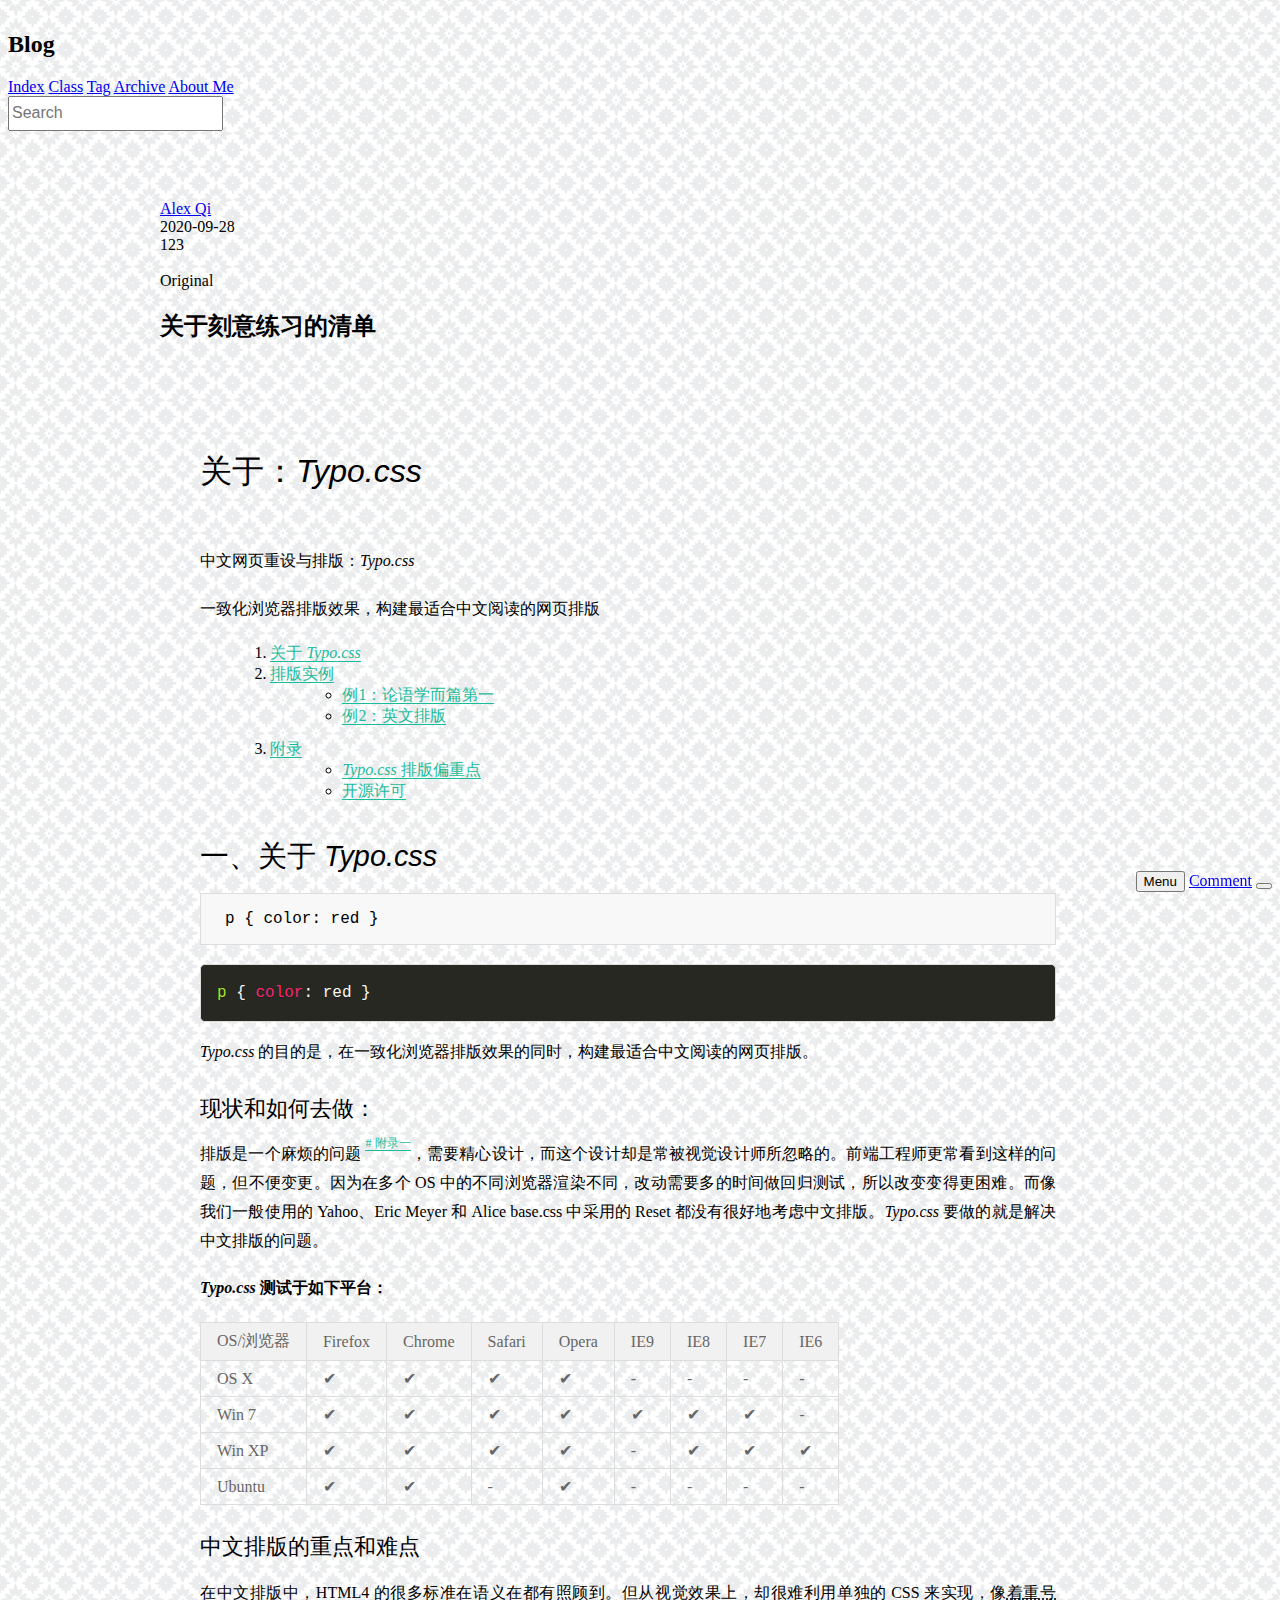
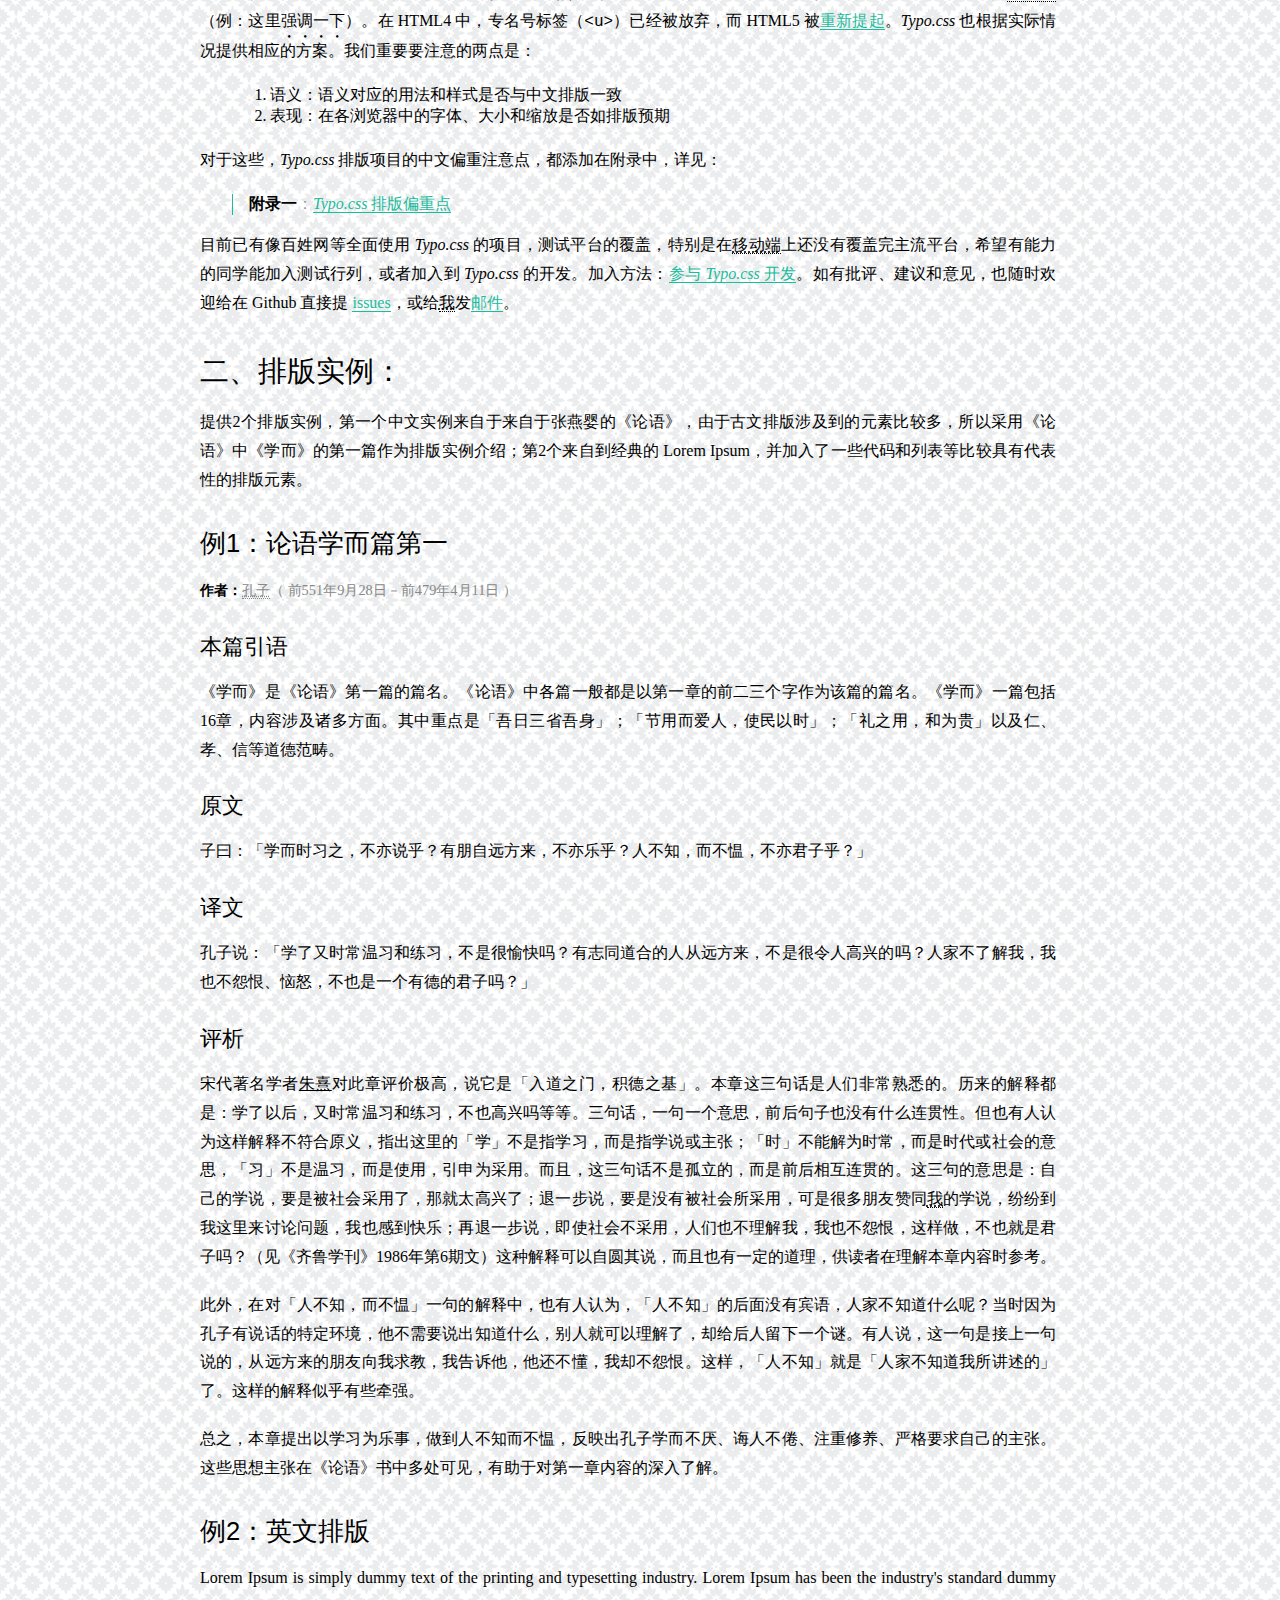
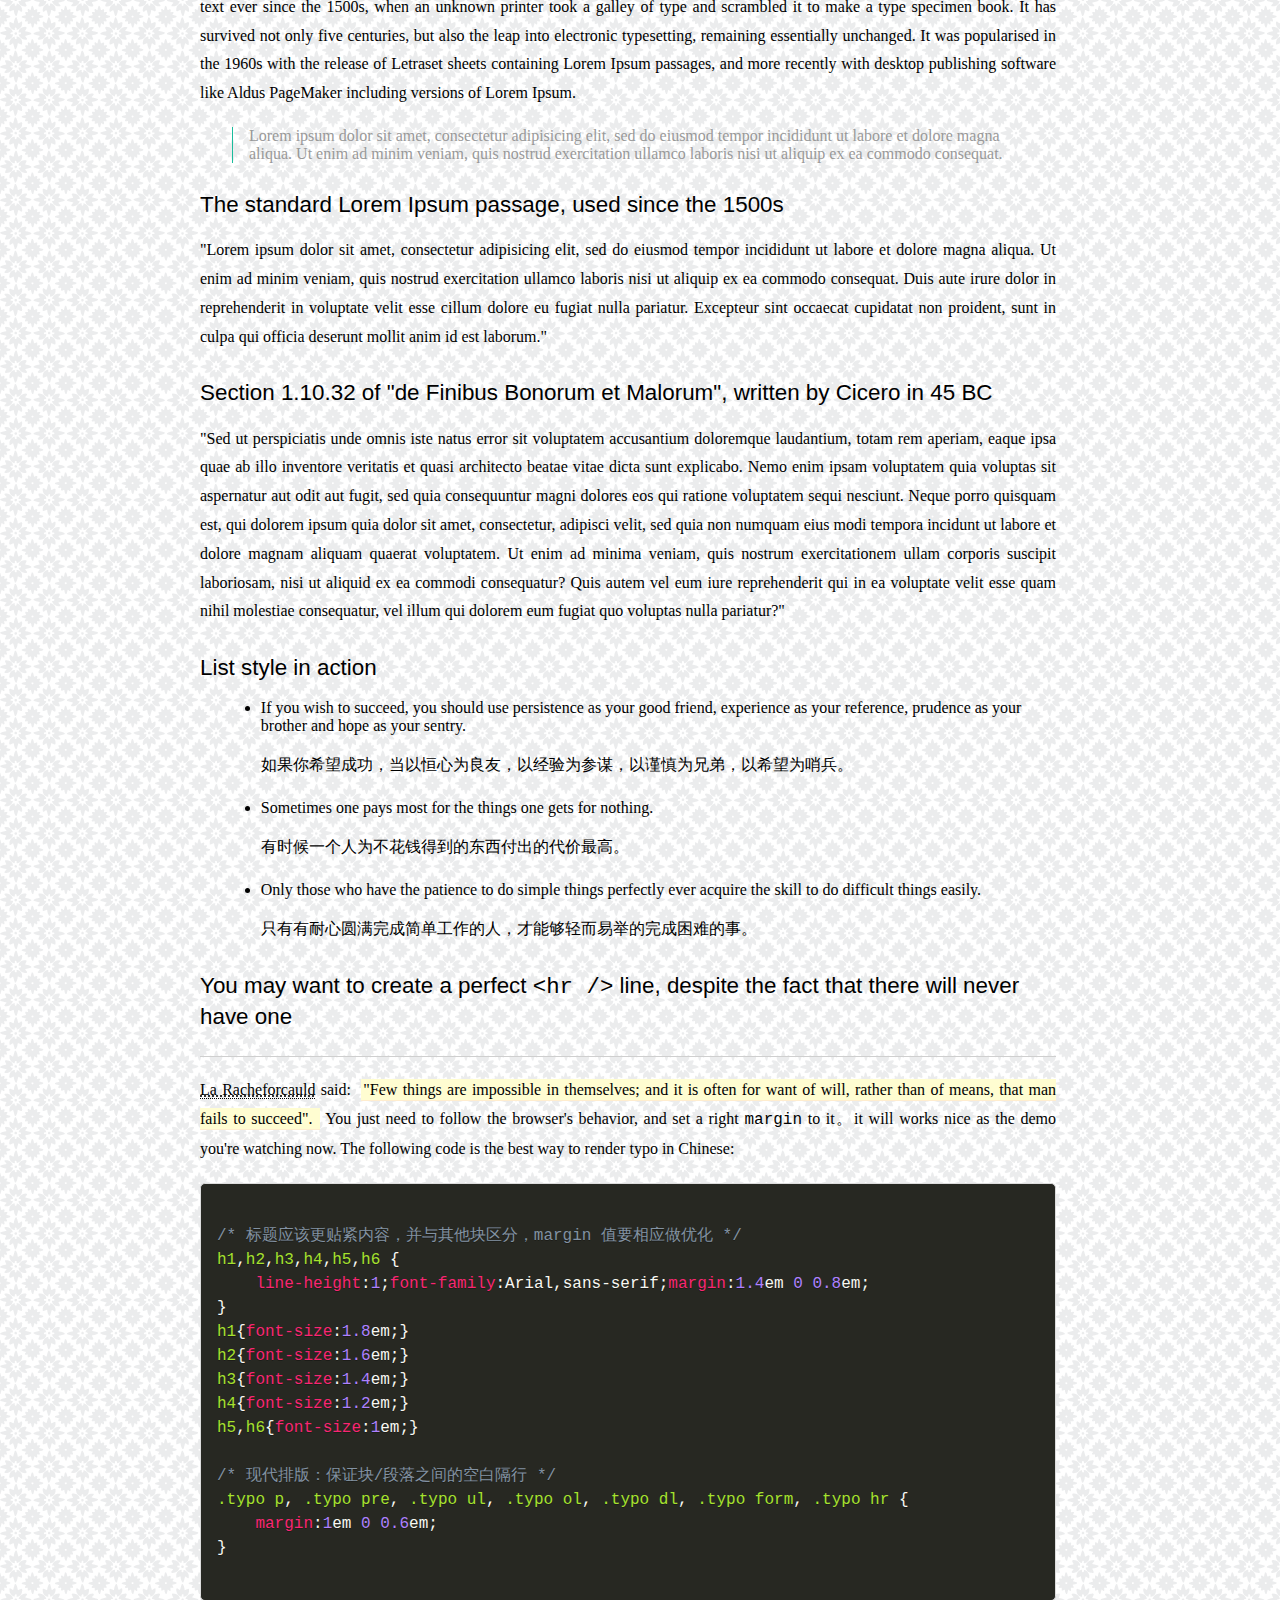
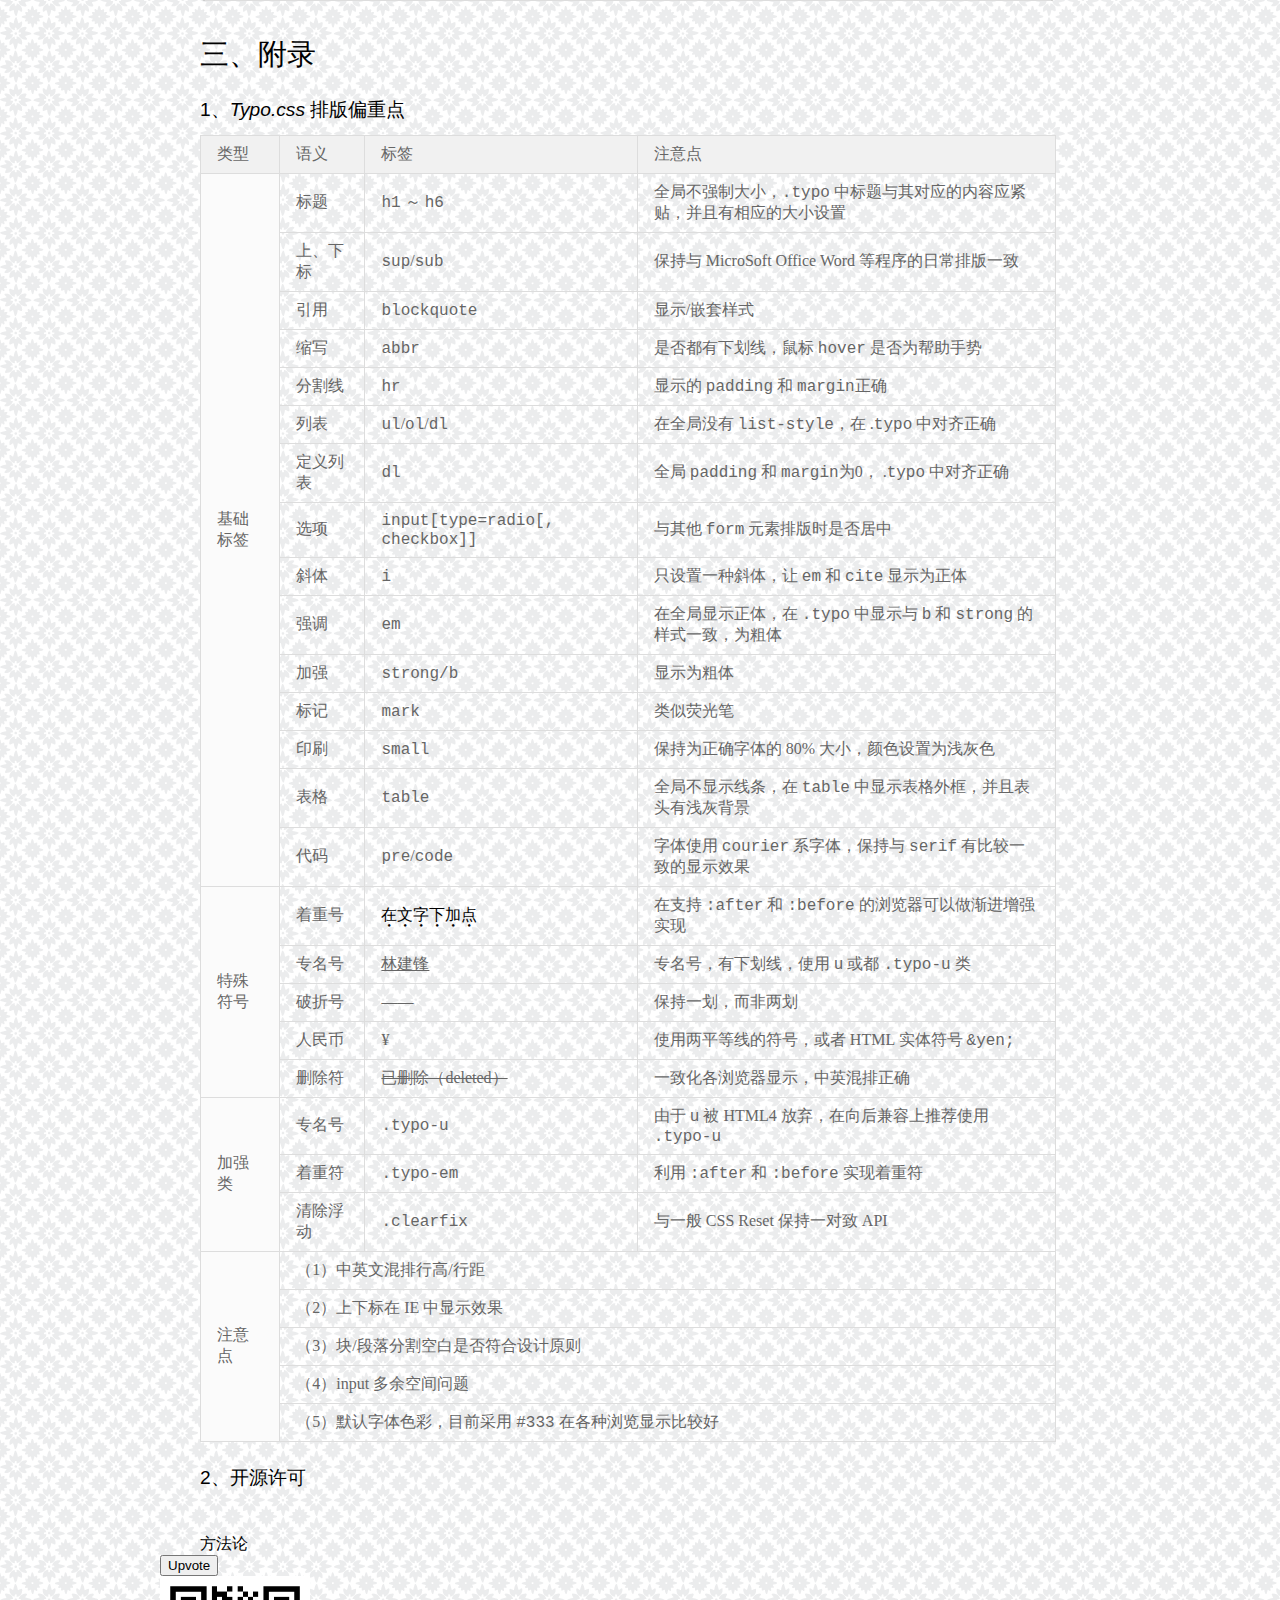
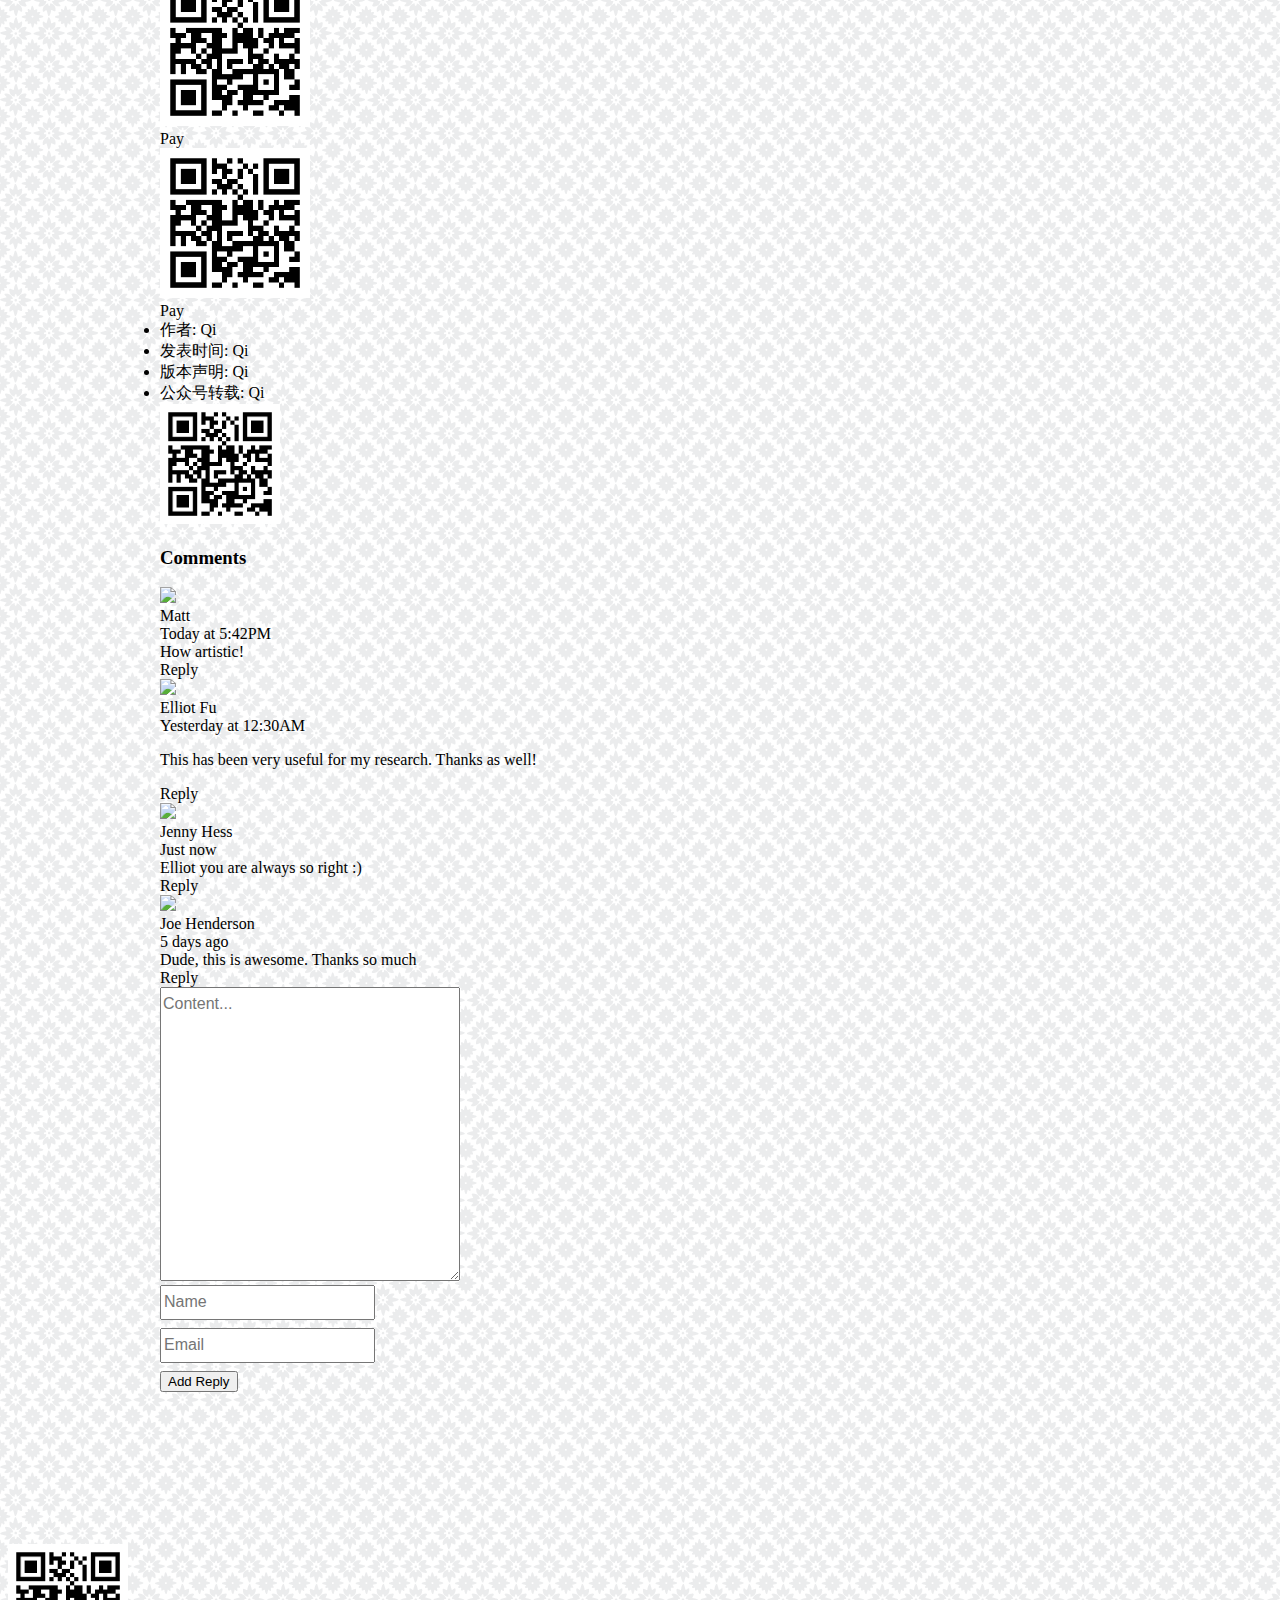
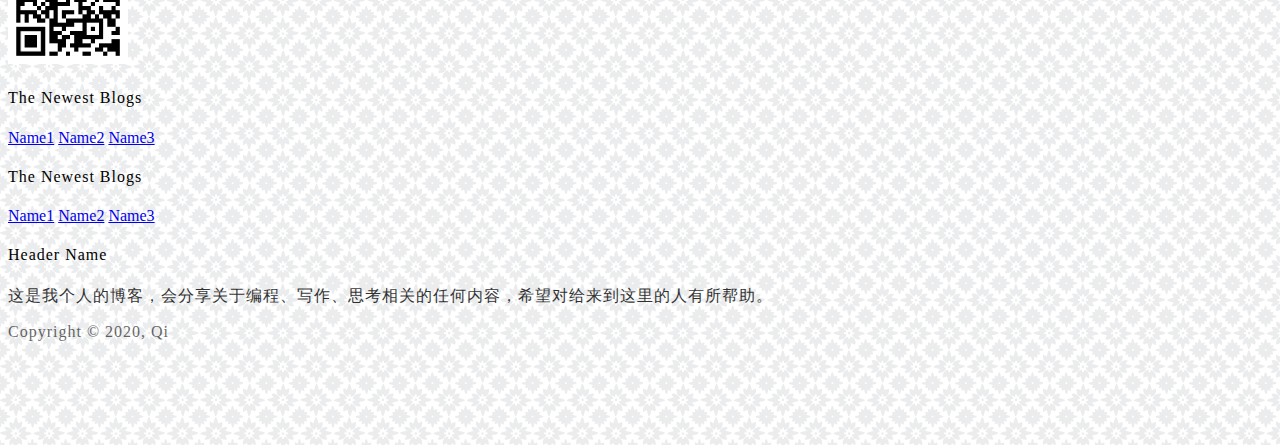
==== commit c7f6e62e: "20201108, blog.html + tocbot" ====
--- a/blog.html
+++ b/blog.html
@@ -9,6 +9,7 @@
 <!--    <link rel="stylesheet" href="./static/css/animate.css">-->
     <link rel="stylesheet" href="https://cdnjs.cloudflare.com/ajax/libs/animate.css/4.1.1/animate.min.css"/>
     <link rel="stylesheet" href="./static/lib/prism/prism.css">
+    <link rel="stylesheet" href="./static/lib/tocbot/tocbot.css">
     <title>Blog</title>
 </head>
 
@@ -74,11 +75,11 @@
                 <br>
 
 <!--                文章内容-->
-                <div id="content" class="typo typo-selection me-padding-lr-responsive me-padding-tb-large">
-
-                    <h1>中文网页重设与排版：<i class="serif">Typo.css</i></h1><br/>
-
-                    <h2 id="tagline" class="serif">一致化浏览器排版效果，构建最适合中文阅读的网页排版</h2>
+                <div id="content" class="typo typo-selection js-toc-content me-padding-lr-responsive me-padding-tb-large">
+
+                    <h1>关于：<i class="serif">Typo.css</i></h1><br/>
+                    <p>中文网页重设与排版：<i class="serif">Typo.css</i></p>
+                    <p id="tagline" class="serif">一致化浏览器排版效果，构建最适合中文阅读的网页排版</p>
 
                     <ol id="table">
                         <li><a href="#section1">关于 <i class="serif">Typo.css</i></a></li>
@@ -298,7 +299,7 @@
 }
                     </code></pre>
 
-                    <h3 id="section3">三、附录</h3>
+                    <h2 id="section3">三、附录</h2>
 
                     <h5 id="appendix1">1、<i class="serif">Typo.css</i> 排版偏重点</h5>
                     <table class="ui table" summary="Typo.css 排版偏重点">
@@ -500,7 +501,7 @@
             </div>
 
 <!--            comment-->
-            <div class="ui bottom attached segment">
+            <div id="conent-container" class="ui bottom attached segment">
 <!--                comment list and response area-->
                 <div class="ui teal segment">
                     <div class="ui comments">
@@ -604,6 +605,22 @@
         </div>
     </div>
 
+    <div class="class me-padding-tiny m-fixed m-right-bottom">
+        <div class="ui vertical icon buttons">
+            <button type="button" class="ui teal toc button">Menu</button>
+            <a href="#conent-container" class="ui teal button">Comment</a>
+            <button class="ui icon button"><i class="wechat icon"></i></button>
+            <a href="#" class="ui icon button"><i class="icon chevron up icon"></i></a>
+        </div>
+    </div>
+
+    <div class="ui toc-container flowing popup transition hidden" style="width: 250px !important;">
+        <ol class="js-toc">
+
+        </ol>
+    </div>
+
+
 <!--    footer-->
     <footer class="ui inverted vertical segment me-padding-tb-massive">
         <div class="ui center aligned container">
@@ -646,6 +663,7 @@
 <script src="https://cdn.jsdelivr.net/npm/jquery@3.2/dist/jquery.min.js"></script>
 <script src="https://cdn.jsdelivr.net/npm/semantic-ui@2.4.2/dist/semantic.min.js"></script>
 <script src="./static/lib/prism/prism.js"></script>
+<script src="./static/lib/tocbot/tocbot.min.js"></script>
 <script>
     // Response to click button, display and show menu bar in navigator
     $('.menu.toggle').click(function() {
@@ -658,6 +676,23 @@
         on: 'click',
         position: 'bottom center'
     });
+
+    tocbot.init({
+        // Where to render the table of contents.
+        tocSelector: '.js-toc',
+        // Where to grab the headings to build the table of contents.
+        contentSelector: '.js-toc-content',
+        // Which headings to grab inside of the contentSelector element.
+        headingSelector: 'h1, h2, h3',
+        // For headings inside relative or absolute positioned containers within content.
+        hasInnerContainers: true,
+    });
+    // Click to toggle show toc
+    $('.toc.button').popup({
+        popup: $('.toc-container.popup'),
+        on: 'click',
+        position: 'left center'
+    });
 </script>
 </body>
 </html>--- a/static/css/me.css
+++ b/static/css/me.css
@@ -129,6 +129,15 @@
     right: 0;
 }
 
+.m-fixed {
+    position: fixed !important;
+    z-index: 10 !important;
+}
+
+.m-right-bottom {
+    bottom: 0 !important;
+    right: 0 !important;
+}
 
 /*---------------------------mobile---------------------------*/
 .me-mobile-show {
--- a/static/lib/tocbot/tocbot.css
+++ b/static/lib/tocbot/tocbot.css
@@ -0,0 +1,68 @@
+.toc {
+    overflow-y: auto
+}
+
+.toc > .toc-list {
+    overflow: hidden;
+    position: relative
+}
+
+.toc > .toc-list li {
+    list-style: none
+}
+
+.toc-list {
+    list-style-type: none;
+    margin: 0;
+    padding-left: 10px
+}
+
+.toc-list li a {
+    display: block;
+    padding: 4px 0;
+    font-weight: 300;
+}
+
+.toc-list li a:hover {
+    color: teal;
+}
+
+a.toc-link {
+    color: currentColor;
+    height: 100%
+}
+
+.is-collapsible {
+    max-height: 1000px;
+    overflow: hidden;
+    transition: all 300ms ease-in-out
+}
+
+.is-collapsed {
+    max-height: 0
+}
+
+.is-position-fixed {
+    position: fixed !important;
+    top: 0
+}
+
+.is-active-link {
+    font-weight: 700;
+    color: orange !important;
+}
+
+.toc-link::before {
+    background-color: #EEE;
+    content: ' ';
+    display: inline-block;
+    height: inherit;
+    left: 0;
+    margin-top: -1px;
+    position: absolute;
+    width: 2px
+}
+
+.is-active-link::before {
+    background-color: #54BC4B
+}
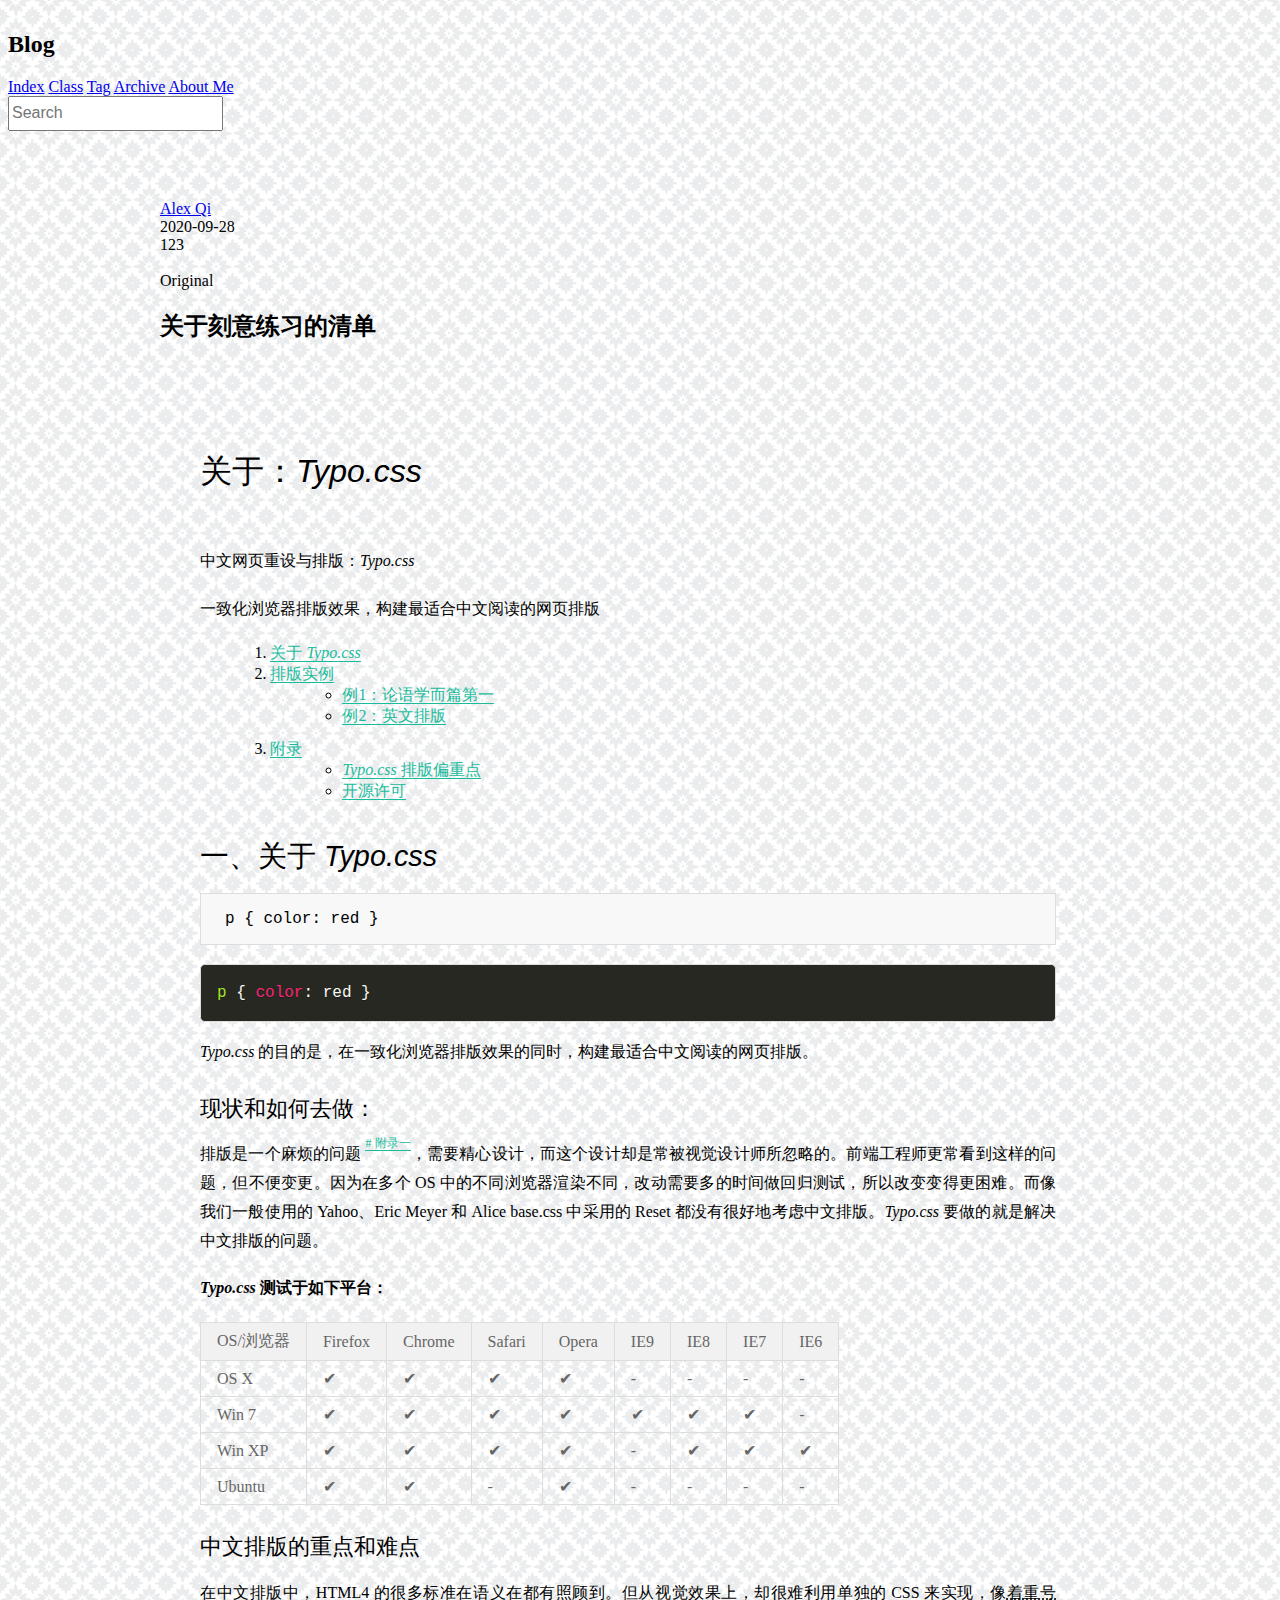
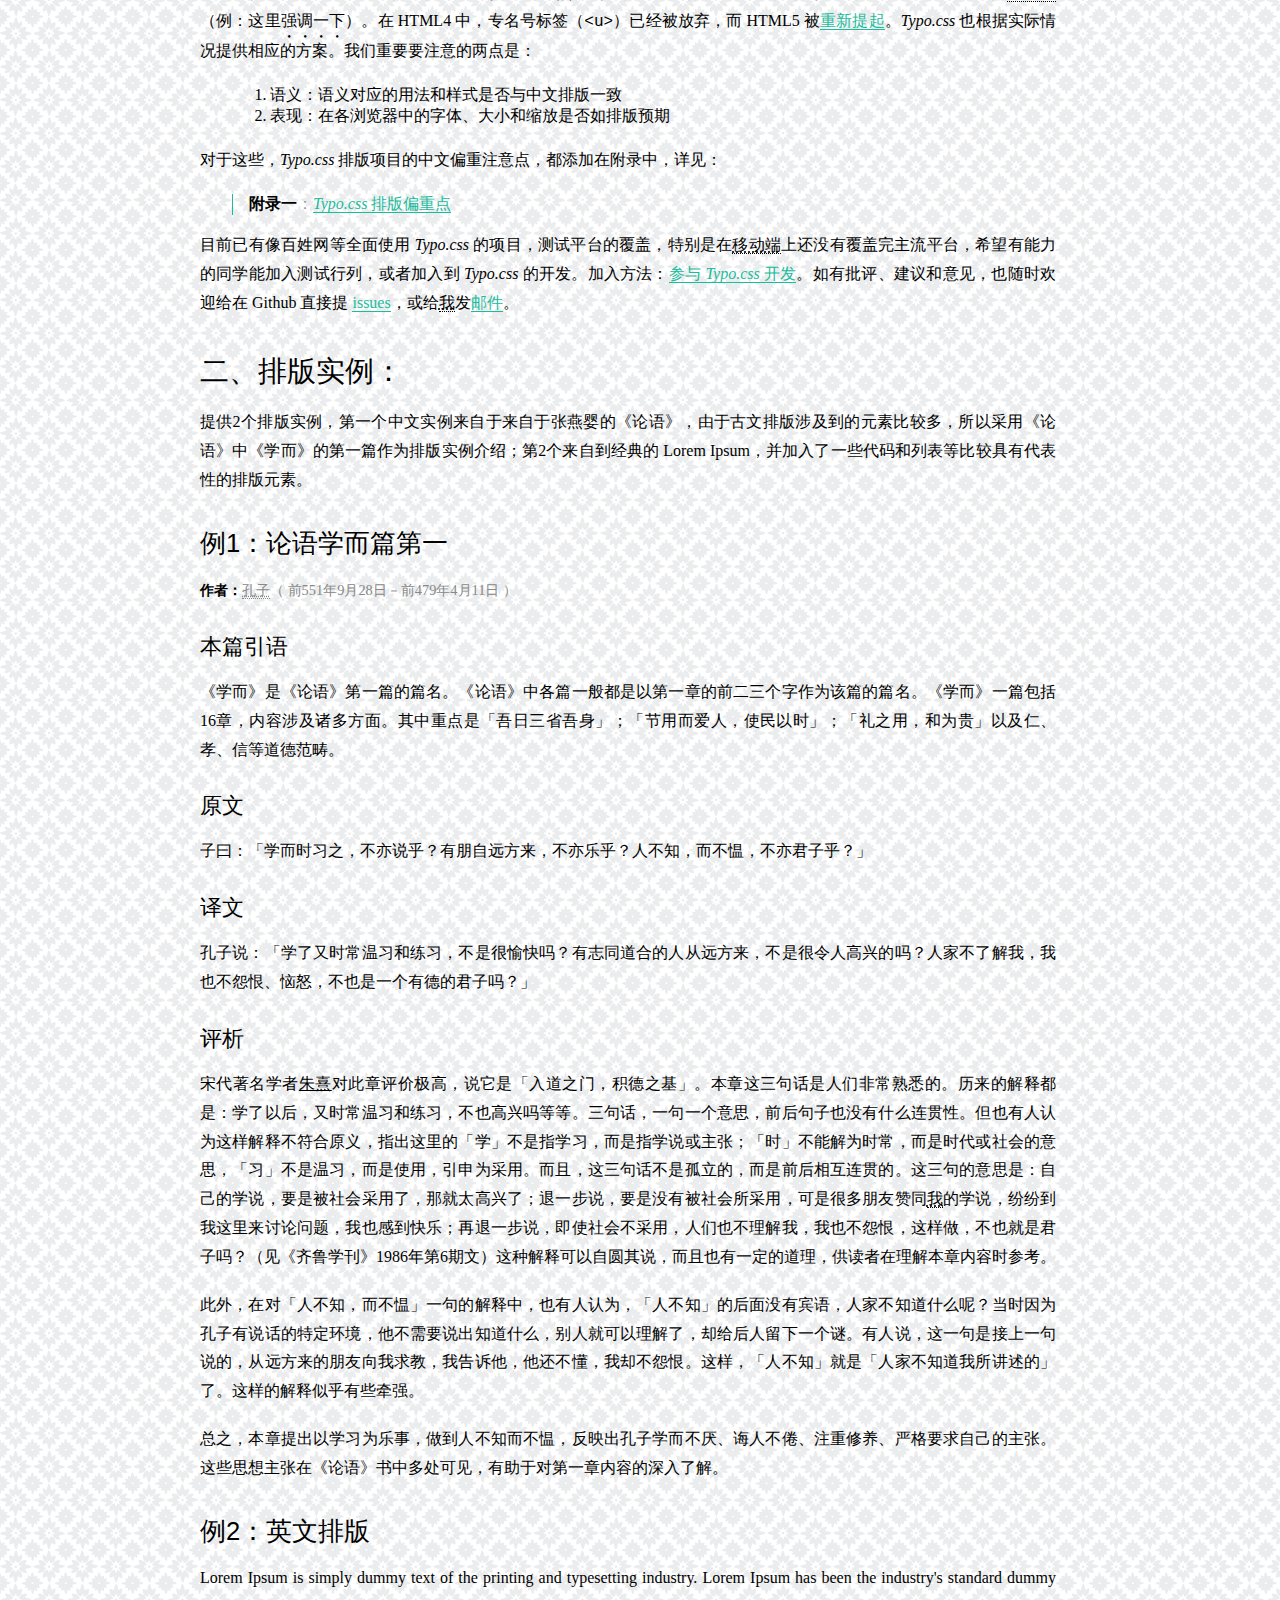
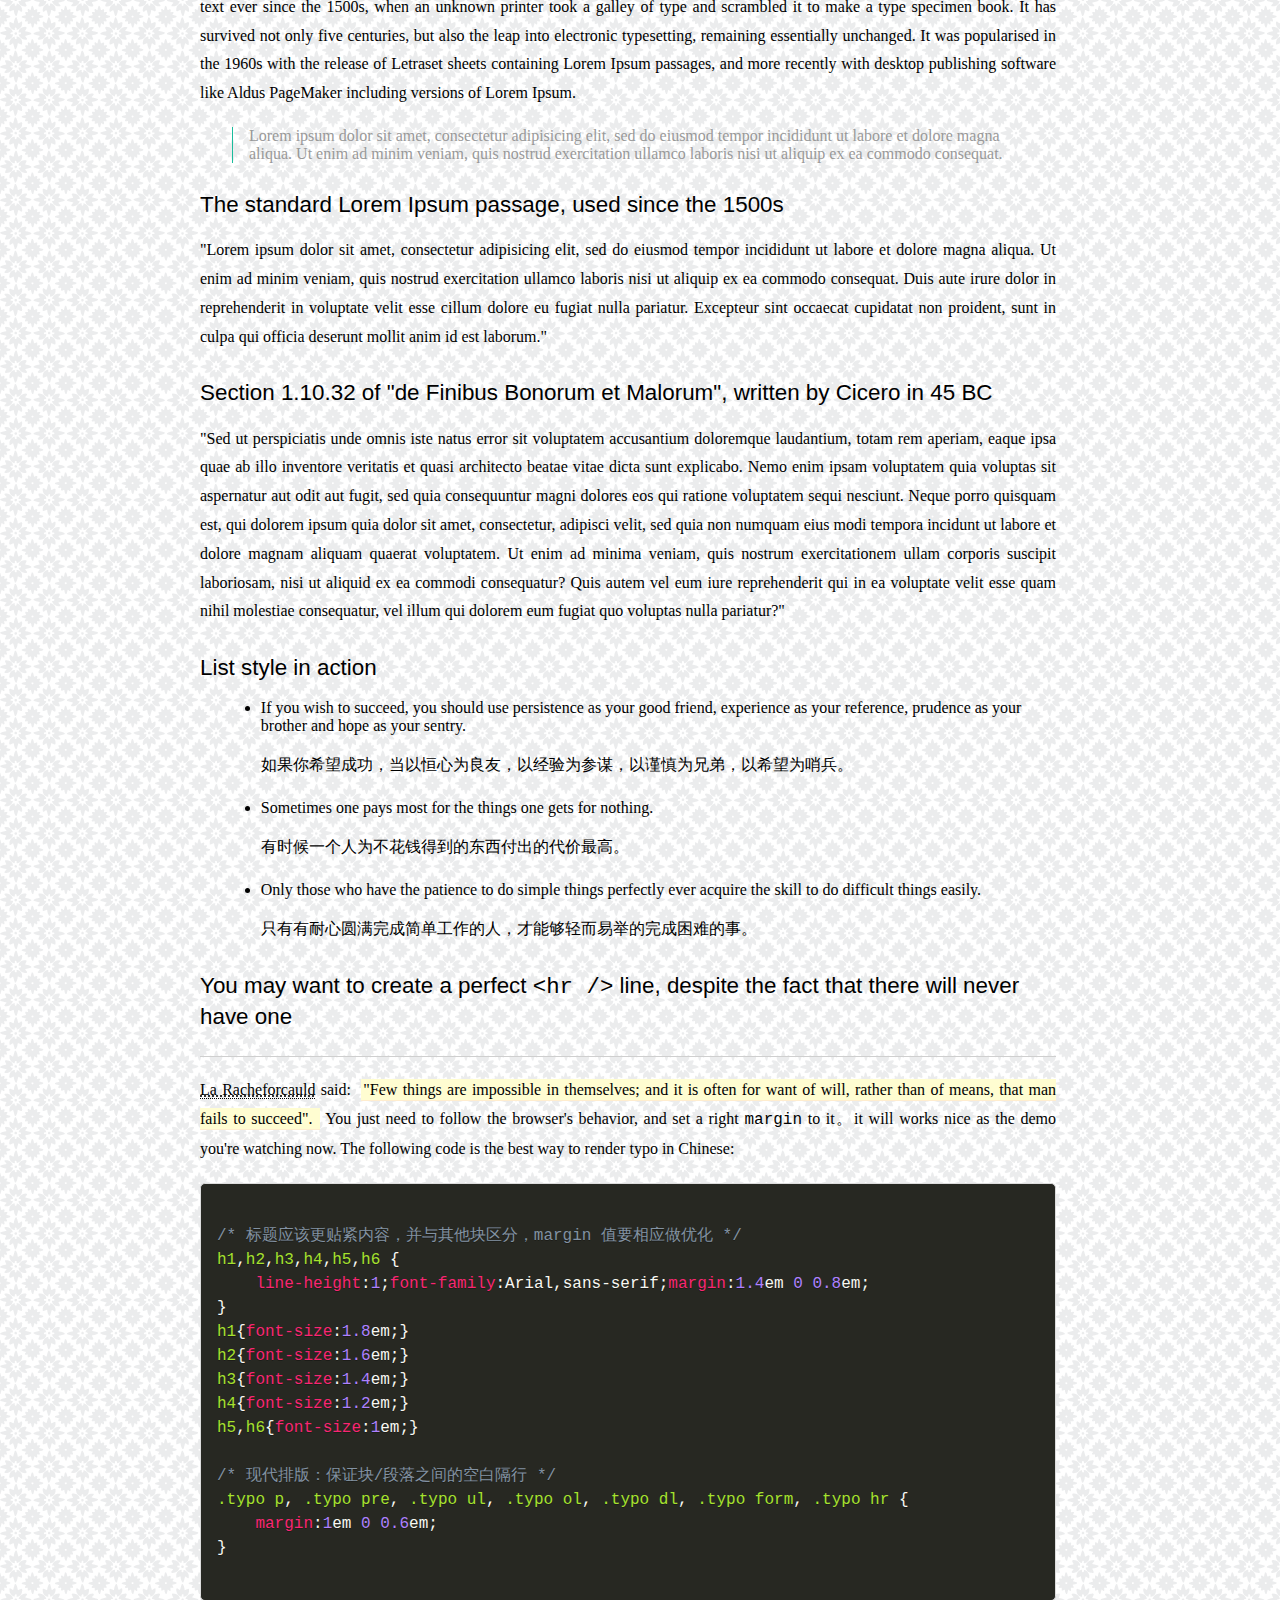
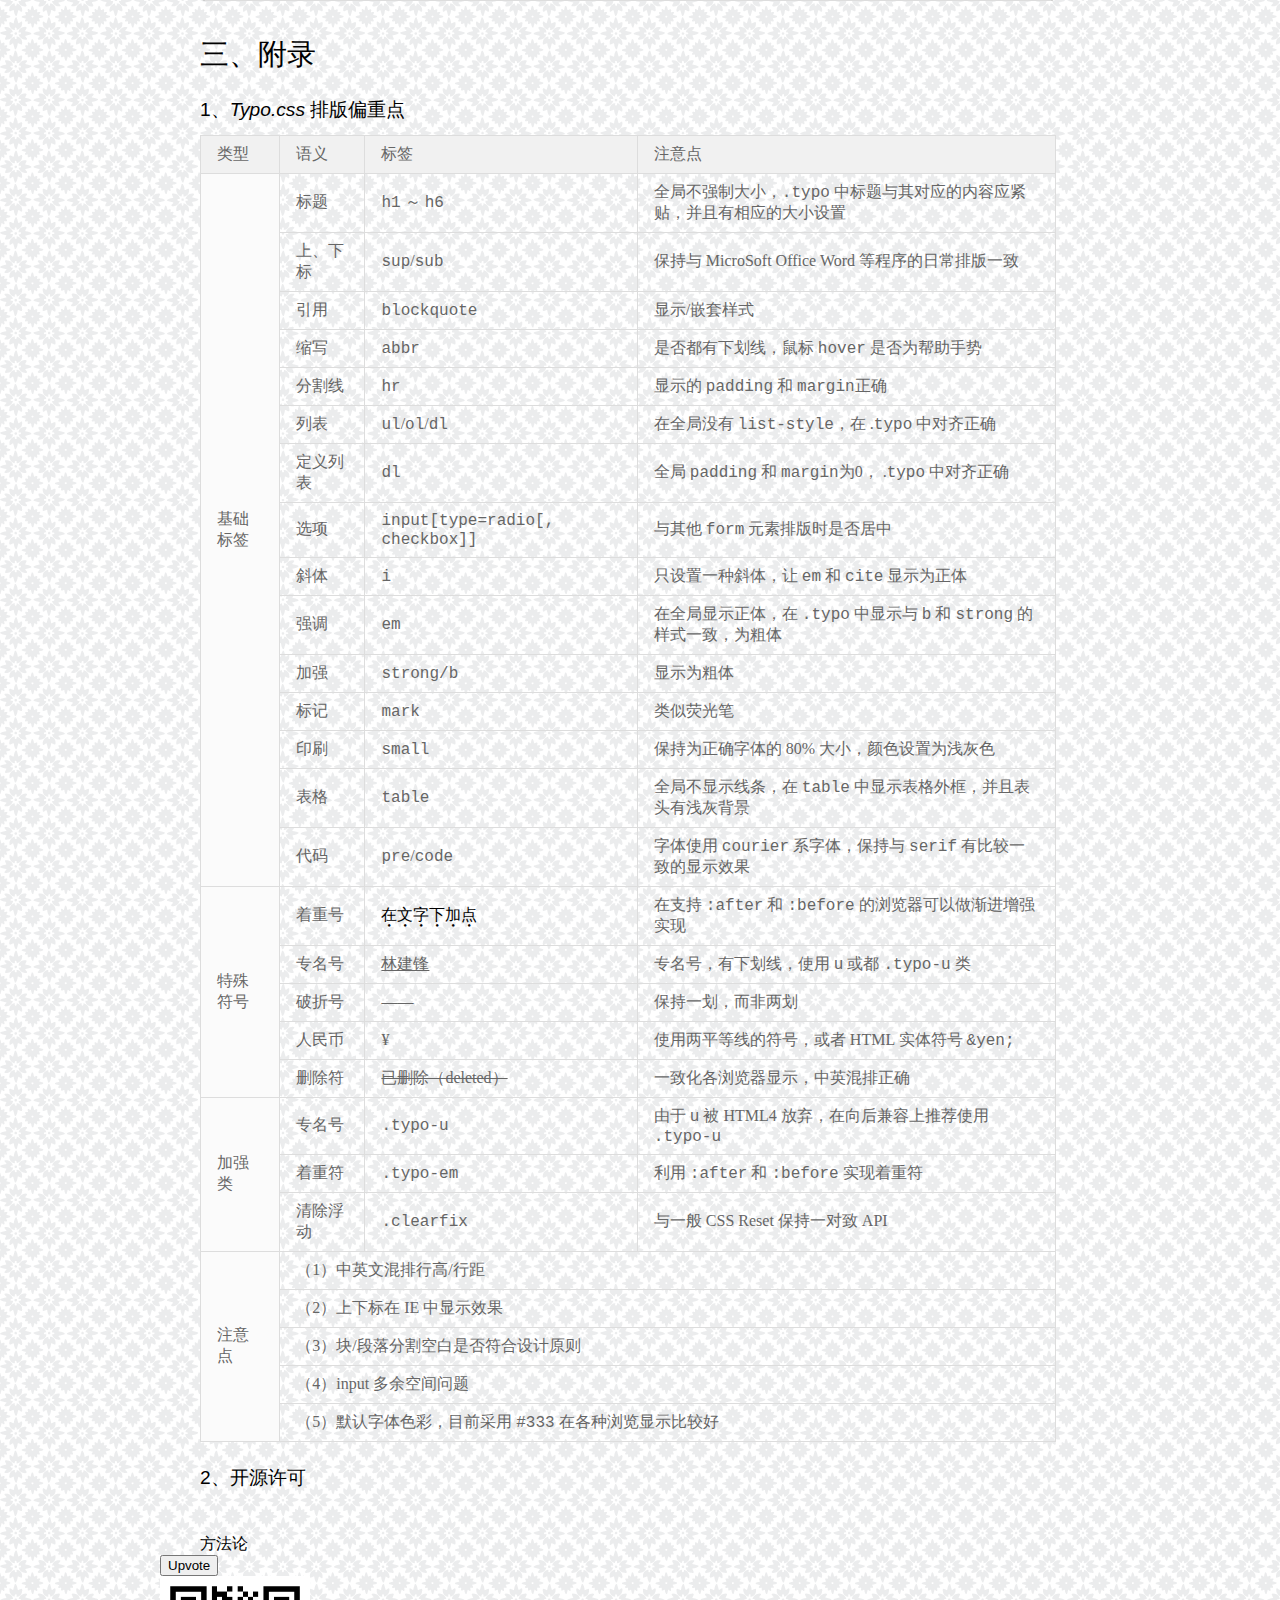
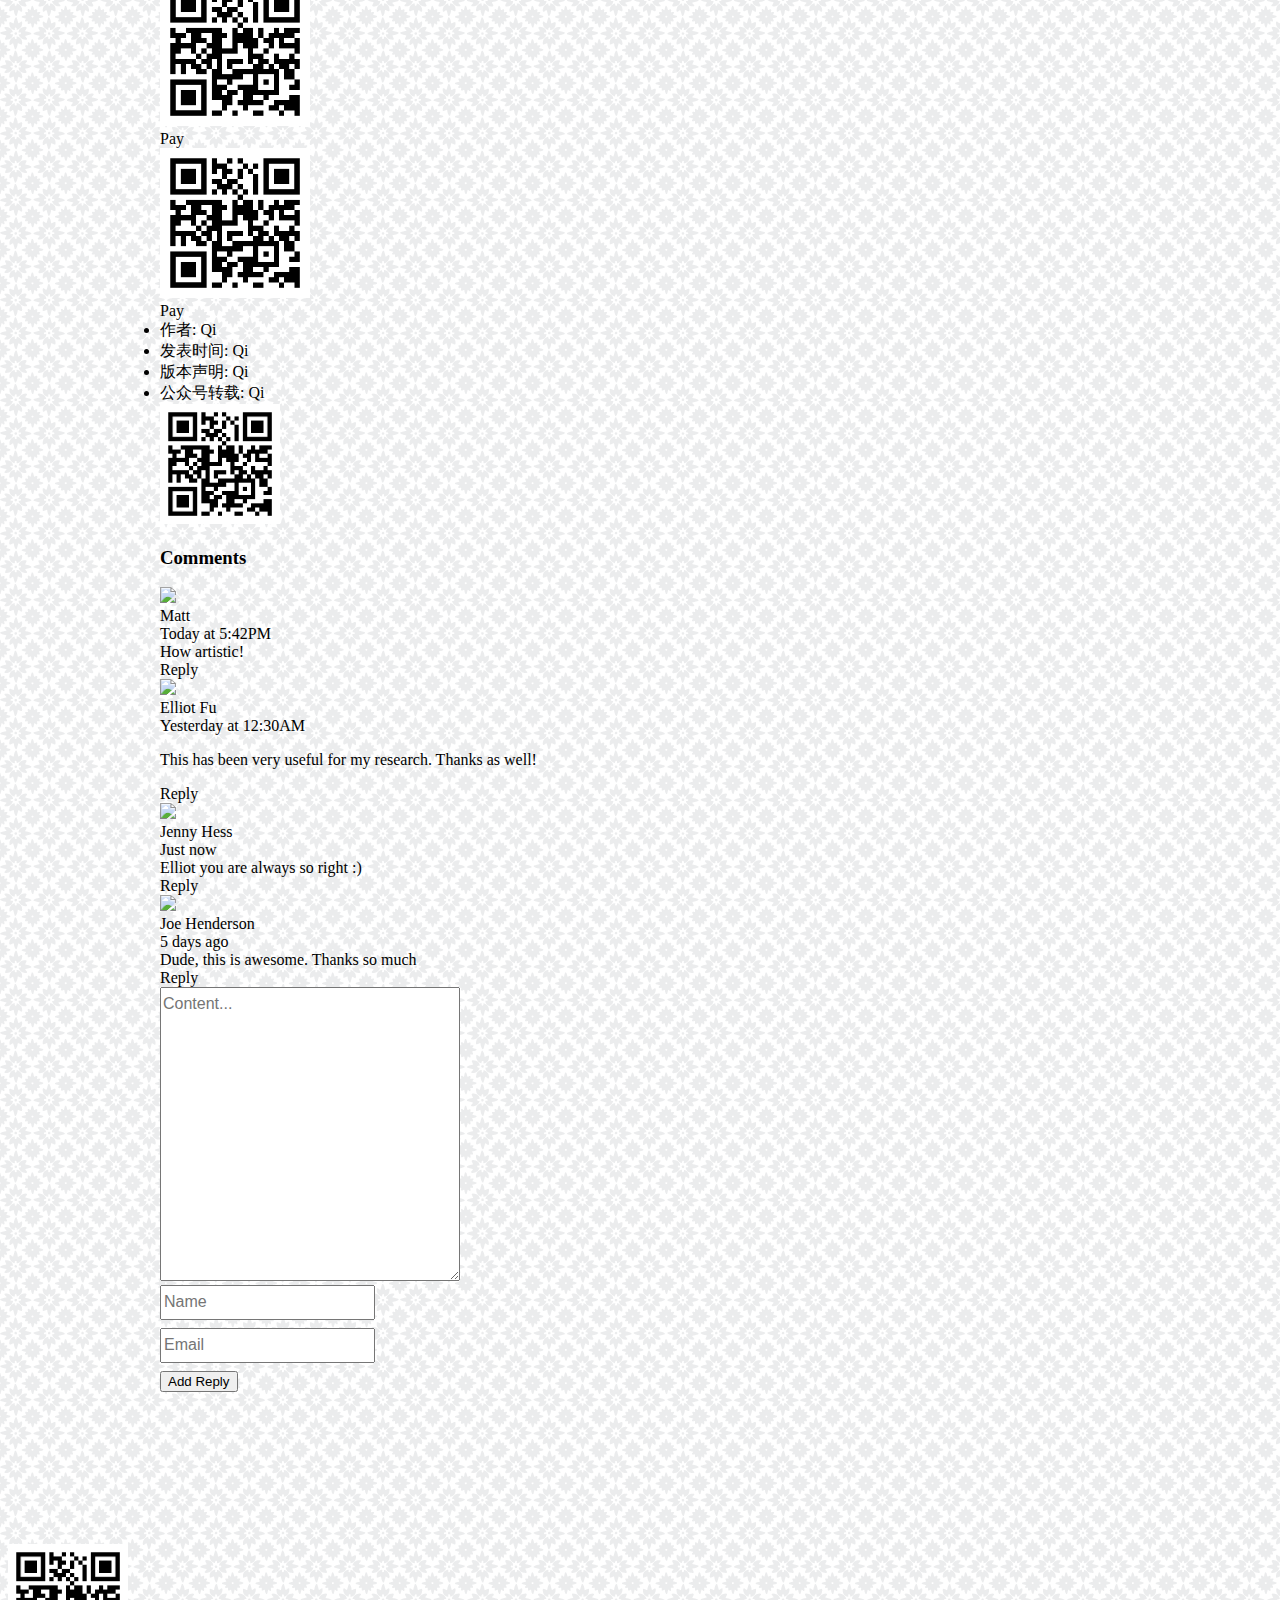
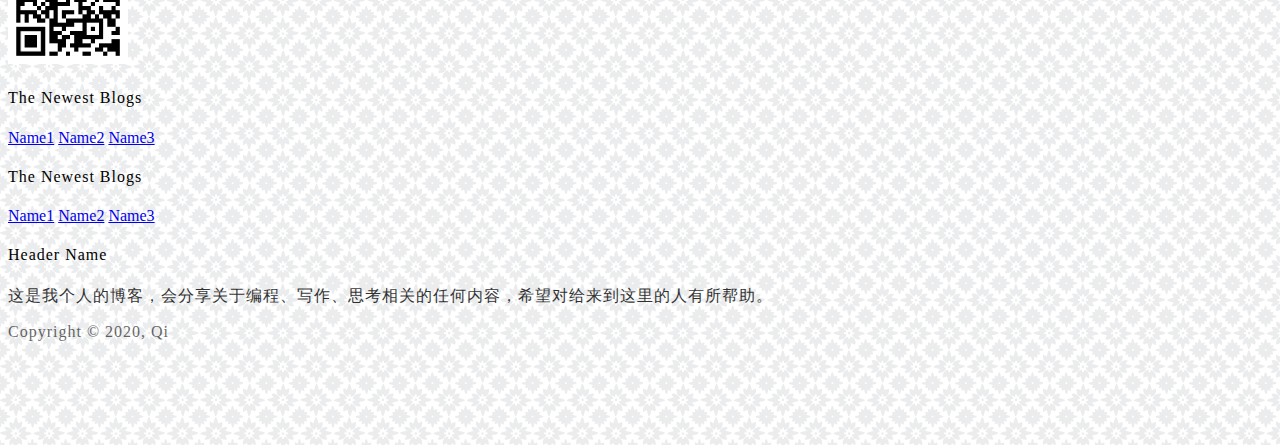
==== commit e5564117: "20201108, blog.html + scrollTo & waypoing" ====
--- a/blog.html
+++ b/blog.html
@@ -40,7 +40,7 @@
     </nav>
 
 <!--    content-->
-    <div class="me-container-small me-padding-tb-big animate__animated animate__fadeInRight">
+    <div id="waypoint" class="me-container-small me-padding-tb-big animate__animated animate__fadeInRight">
         <div class="ui container">
 <!--            head-->
             <div class="ui top attached segment">
@@ -605,12 +605,12 @@
         </div>
     </div>
 
-    <div class="class me-padding-tiny m-fixed m-right-bottom">
+    <div id="toolbar" class="me-padding-tiny m-fixed m-right-bottom" style="display: none">
         <div class="ui vertical icon buttons">
             <button type="button" class="ui teal toc button">Menu</button>
             <a href="#conent-container" class="ui teal button">Comment</a>
-            <button class="ui icon button"><i class="wechat icon"></i></button>
-            <a href="#" class="ui icon button"><i class="icon chevron up icon"></i></a>
+            <button class="ui wechat icon button"><i class="weixin icon"></i></button>
+            <div id="toTop-button" class="ui icon button"><i class="icon chevron up icon"></i></div>
         </div>
     </div>
 
@@ -620,6 +620,9 @@
         </ol>
     </div>
 
+    <div id="qrcode" class="ui WeChatQR flowing popup transition hidden" style="width: 120px !important;">
+<!--        <img src="./static/images/QR_Code.png" alt="" class="ui rounded bordered image" style="width: 110px !important;">-->
+    </div>
 
 <!--    footer-->
     <footer class="ui inverted vertical segment me-padding-tb-massive">
@@ -662,8 +665,12 @@
 
 <script src="https://cdn.jsdelivr.net/npm/jquery@3.2/dist/jquery.min.js"></script>
 <script src="https://cdn.jsdelivr.net/npm/semantic-ui@2.4.2/dist/semantic.min.js"></script>
+<script src="//cdn.jsdelivr.net/npm/jquery.scrollto@2.1.2/jquery.scrollTo.min.js"></script>
 <script src="./static/lib/prism/prism.js"></script>
 <script src="./static/lib/tocbot/tocbot.min.js"></script>
+<script src="./static/lib/qrcode/qrcode.min.js"></script>
+<script src="./static/lib/waypoint/jquery.waypoints.min.js"></script>
+
 <script>
     // Response to click button, display and show menu bar in navigator
     $('.menu.toggle').click(function() {
@@ -693,6 +700,38 @@
         on: 'click',
         position: 'left center'
     });
+
+    // Click to toggle Pay Code
+    $('.wechat').popup({
+        popup: $('.WeChatQR'),
+        on: 'hover',
+        position: 'left center'
+    });
+
+    var qrcode = new QRCode("qrcode", {
+        text: "http://jindo.dev.naver.com/collie",
+        width: 100,
+        height: 100,
+        colorDark : "#000000",
+        colorLight : "#ffffff",
+        correctLevel : QRCode.CorrectLevel.H
+    });
+
+    $('#toTop-button').click(function () {
+        $(window).scrollTo(0, 500);
+    });
+
+    var waypoint = new Waypoint({
+        element: document.getElementById('waypoint'),
+        handler: function(direction) {
+            if(direction == 'down') {
+                $('#toolbar').show(200);
+            } else {
+                $('#toolbar').hide(200);
+            }
+            console.log('Scrolled to waypoint! ' + direction);
+        }
+    })
 </script>
 </body>
 </html>